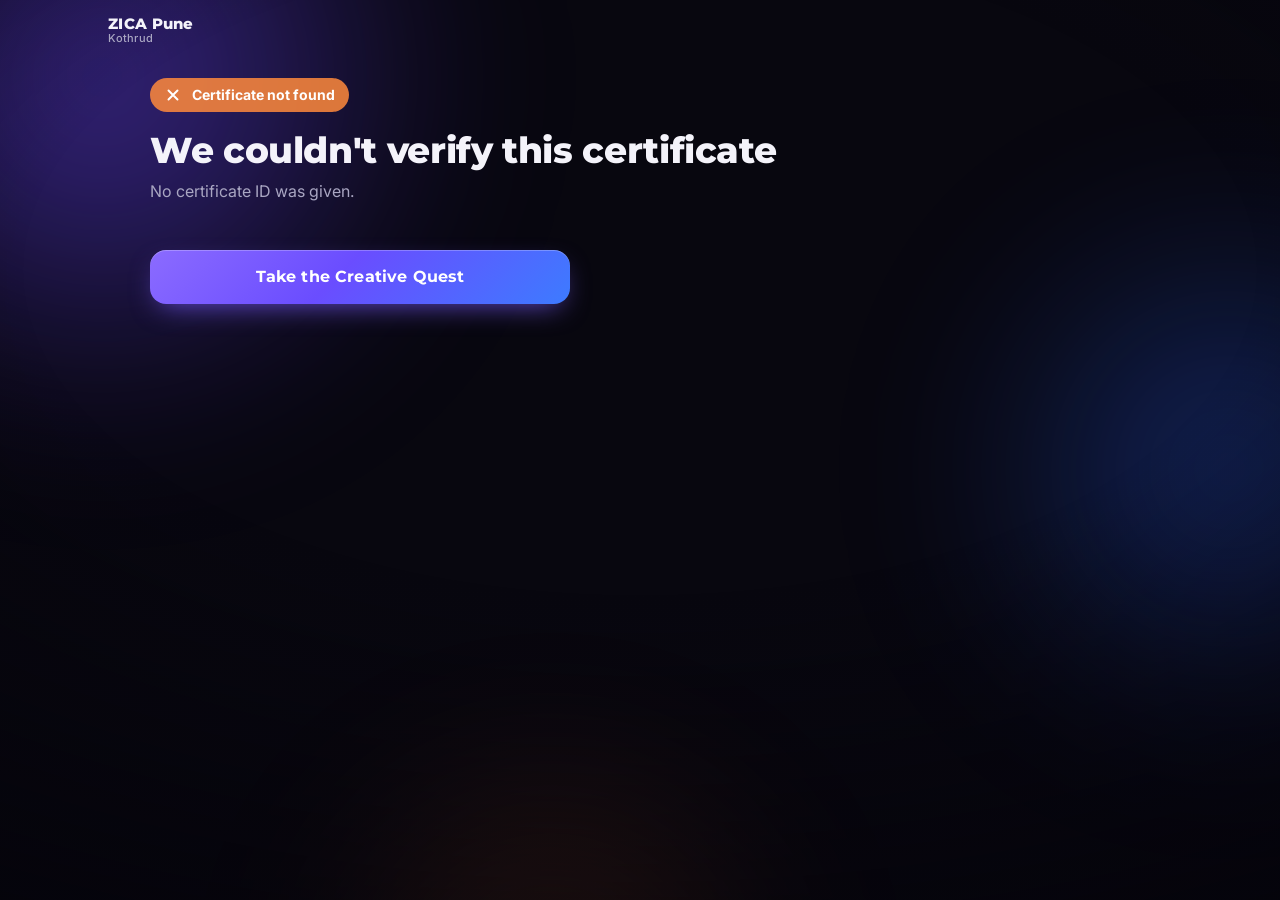
==== certificate.html @ 15192346 "Add files via upload" ====
<!DOCTYPE html>
<html lang="en">
<head>
  <meta charset="utf-8">
  <meta name="viewport" content="width=device-width, initial-scale=1, viewport-fit=cover">
  <meta name="theme-color" content="#08070F">
  <title>Certificate · ZICA Creative Quest</title>
  <meta name="description" content="Verify a ZICA Creative Quest certificate.">
  <meta name="robots" content="noindex">
  <link rel="icon" href="assets/img/favicon.svg" type="image/svg+xml">
  <link rel="preconnect" href="https://fonts.googleapis.com">
  <link rel="preconnect" href="https://fonts.gstatic.com" crossorigin>
  <link href="https://fonts.googleapis.com/css2?family=Inter:wght@400;500;600&family=Montserrat:wght@400;600;700;800;900&display=swap" rel="stylesheet">
  <link rel="stylesheet" href="assets/css/app.css">
</head>
<body data-screen="verify">
  <div class="bg" aria-hidden="true">
    <div class="bg__glow bg__glow--violet"></div>
    <div class="bg__glow bg__glow--blue"></div>
    <div class="bg__glow bg__glow--ember"></div>
    <div class="bg__floor"></div>
    <div class="bg__vignette"></div>
  </div>

  <header class="topbar">
    <a class="brand" id="brand" href="./"><span class="brand__text">ZICA Pune<small>Kothrud</small></span></a>
  </header>

  <main class="app">
    <div class="verify" id="verify">
      <div class="q-loading" id="loading"><div class="spinner"></div><p>Checking certificate…</p></div>
      <div id="result" hidden>
        <p id="status"></p>
        <h1 class="h2" id="title"></h1>
        <p class="muted" id="sub"></p>
        <div id="certBox" class="certdone__preview" style="margin:22px 0"></div>
        <div class="verify__facts" id="facts"></div>
        <div class="certdone__actions" style="margin:24px 0 0;max-width:420px">
          <a class="btn btn--ember btn--block btn--xl" id="pdf" href="#" target="_blank" rel="noopener" hidden>Download Certificate (PDF)</a>
          <a class="btn btn--violet btn--block" href="./?src=certificate_page">Take the Creative Quest</a>
        </div>
      </div>
    </div>
  </main>

  <script src="assets/js/config.js"></script>
  <script src="assets/js/api.js"></script>
  <script src="assets/js/certificate.js"></script>
  <script>
  (function () {
    'use strict';
    var $ = function (id) { return document.getElementById(id); };
    var q = new URLSearchParams(location.search);
    var id = (q.get('id') || '').toUpperCase().replace(/[^A-Z0-9-]/g, '');
    var k = (q.get('k') || '').replace(/[^A-Za-z0-9]/g, '');
    var D = (window.CQ_CONFIG || {}).DEFAULTS || {};
    var OK = '<svg viewBox="0 0 24 24"><path d="M5 12.5l4.5 4.5L19 7.5"/></svg>';
    var X = '<svg viewBox="0 0 24 24"><path d="M6 6l12 12M18 6L6 18"/></svg>';
    function esc(s) { return String(s == null ? '' : s).replace(/[&<>"']/g, function (c) { return { '&': '&amp;', '<': '&lt;', '>': '&gt;', '"': '&quot;', "'": '&#39;' }[c]; }); }

    // Logo if present
    var logo = new Image();
    logo.className = 'brand__logo'; logo.alt = 'ZICA Pune';
    logo.onload = function () { $('brand').innerHTML = ''; $('brand').appendChild(logo); };
    logo.src = D.logoUrl || 'assets/img/logo.png';

    function done(r) {
      $('loading').hidden = true;
      $('result').hidden = false;
      if (!r || !r.valid) {
        $('status').innerHTML = '<span class="verify__status verify__status--bad">' + X + (r && r.revoked ? 'Certificate revoked' : 'Certificate not found') + '</span>';
        $('title').textContent = 'We couldn\'t verify this certificate';
        $('sub').textContent = id ? 'Check the certificate ID (' + id + ') or scan the QR code on the certificate again.' : 'No certificate ID was given.';
        return;
      }
      var test = r.verifiedVia === 'test';
      $('status').innerHTML = test
        ? '<span class="verify__status verify__status--test">' + OK + 'Issued in test mode</span>'
        : '<span class="verify__status verify__status--ok">' + OK + 'Verified certificate</span>';
      $('title').textContent = r.name;
      $('sub').textContent = 'completed the ZICA Creative Quest.';
      document.title = r.name + ' · ZICA Creative Quest certificate';
      CQCert.render($('certBox'), r, Object.assign({}, D.cert, r.cert || {}));
      var facts = [['Certificate ID', r.id], ['Issued on', r.issuedAt], ['Issued by', (r.cert && r.cert.instituteLine) || D.institute || 'ZICA Pune']];
      if (r.cert && r.cert.showScore && r.score != null) facts.push(['Quest score', r.score + ' / ' + r.total]);
      $('facts').innerHTML = facts.map(function (f) { return '<div class="fact"><span>' + esc(f[0]) + '</span><strong>' + esc(f[1]) + '</strong></div>'; }).join('');
      if (r.pdfUrl) { $('pdf').href = r.pdfUrl; $('pdf').hidden = false; }
    }

    if (!/^ZCQ\d{2}-[A-Z0-9]{6}$/.test(id)) { done(null); return; }
    window.CQ_API.call('cert', { id: id, k: k }).then(done).catch(function () { done(null); });
  })();
  </script>
</body>
</html>
---- assets/css/app.css ----
/* =====================================================================
   ZICA CREATIVE QUEST — app.css
   Dark cinematic base · violet/blue/ember light · gold for achievements
   ===================================================================== */
:root {
  --void: #08070F;
  --ink: #12101F;
  --panel: rgba(23, 20, 44, .72);
  --surface: rgba(255, 255, 255, .045);
  --surface-2: rgba(255, 255, 255, .075);
  --line: rgba(255, 255, 255, .10);
  --line-2: rgba(255, 255, 255, .18);
  --text: #F4F3FA;
  --muted: #A9A6C2;
  --faint: #6F6B8C;
  --violet: #7B5CFF;
  --violet-2: #A895FF;
  --blue: #3D7BFF;
  --ember: #FF8A3D;
  --gold: #F2C14E;
  --gold-2: #FFE29A;
  --mint: #3DDC97;

  --font-display: 'Montserrat', 'Segoe UI', system-ui, -apple-system, sans-serif;
  --font-body: 'Inter', 'Segoe UI', system-ui, -apple-system, Roboto, sans-serif;

  --r-sm: 10px;
  --r-md: 16px;
  --r-lg: 24px;
  --ease: cubic-bezier(.2, .8, .2, 1);
  --gutter: 16px;
}

*, *::before, *::after { box-sizing: border-box; }
html { -webkit-text-size-adjust: 100%; }
html, body { margin: 0; min-height: 100%; }
body {
  background: var(--void);
  color: var(--text);
  font: 400 16px/1.55 var(--font-body);
  -webkit-font-smoothing: antialiased;
  overflow-x: hidden;
  min-height: 100vh;
  min-height: 100dvh;
}
button, input, select { font: inherit; color: inherit; }
img { max-width: 100%; display: block; }
[hidden] { display: none !important; }
.sr-only { position: absolute; width: 1px; height: 1px; overflow: hidden; clip: rect(0 0 0 0); white-space: nowrap; }
:focus-visible { outline: 2px solid var(--gold); outline-offset: 3px; border-radius: 8px; }
:focus:not(:focus-visible) { outline: none; }

/* =========================== BACKGROUND =========================== */
.bg { position: fixed; inset: 0; z-index: 0; overflow: hidden; pointer-events: none; }
.bg__img {
  position: absolute; inset: 0; background-size: cover; background-position: center;
  opacity: 0; transition: opacity 1.2s var(--ease); filter: saturate(1.1);
}
.bg__img.is-on { opacity: .28; }
.bg__glow { position: absolute; border-radius: 50%; filter: blur(90px); opacity: .55; }
.bg__glow--violet { width: 60vmax; height: 60vmax; left: -22vmax; top: -24vmax; background: radial-gradient(circle, #6a46ff 0%, transparent 65%); animation: drift 34s ease-in-out infinite alternate; }
.bg__glow--blue { width: 48vmax; height: 48vmax; right: -20vmax; top: 18vh; background: radial-gradient(circle, #2b64ff 0%, transparent 65%); opacity: .38; animation: drift 40s ease-in-out infinite alternate-reverse; }
.bg__glow--ember { width: 46vmax; height: 46vmax; left: 20vw; bottom: -30vmax; background: radial-gradient(circle, #ff7a2e 0%, transparent 62%); opacity: .30; animation: drift 46s ease-in-out infinite alternate; }
@keyframes drift { to { transform: translate3d(4vmax, 3vmax, 0) scale(1.08); } }

.bg__floor {
  position: absolute; left: -50%; right: -50%; bottom: -8vh; height: 58vh;
  background-image:
    linear-gradient(rgba(140, 120, 255, .22) 1px, transparent 1px),
    linear-gradient(90deg, rgba(140, 120, 255, .22) 1px, transparent 1px);
  background-size: 64px 64px;
  transform: perspective(520px) rotateX(72deg);
  transform-origin: 50% 100%;
  -webkit-mask-image: linear-gradient(to top, rgba(0,0,0,.9), transparent 75%);
          mask-image: linear-gradient(to top, rgba(0,0,0,.9), transparent 75%);
  animation: floor 9s linear infinite;
}
@keyframes floor { to { background-position: 0 64px, 0 0; } }

.bg__cube { position: absolute; right: 7vw; top: 13vh; width: 84px; height: 84px; perspective: 600px; opacity: .55; }
.cube { position: relative; width: 100%; height: 100%; transform-style: preserve-3d; animation: spin 26s linear infinite; }
.cube__f { position: absolute; inset: 0; border: 1.5px solid rgba(168, 149, 255, .75); background: rgba(123, 92, 255, .05); box-shadow: inset 0 0 18px rgba(123, 92, 255, .25); }
.cube__f--front  { transform: translateZ(42px); }
.cube__f--back   { transform: rotateY(180deg) translateZ(42px); }
.cube__f--left   { transform: rotateY(-90deg) translateZ(42px); }
.cube__f--right  { transform: rotateY(90deg) translateZ(42px); }
.cube__f--top    { transform: rotateX(90deg) translateZ(42px); }
.cube__f--bottom { transform: rotateX(-90deg) translateZ(42px); }
@keyframes spin { from { transform: rotateX(-20deg) rotateY(0); } to { transform: rotateX(-20deg) rotateY(360deg); } }

.bg__ring {
  position: absolute; left: 6vw; bottom: 22vh; width: 120px; height: 120px; border-radius: 50%;
  border: 2px solid rgba(255, 138, 61, .5); box-shadow: 0 0 30px rgba(255, 138, 61, .25), inset 0 0 22px rgba(255, 138, 61, .2);
  transform: rotateX(64deg) rotateZ(10deg); animation: bob 9s ease-in-out infinite alternate; opacity: .6;
}
.bg__orb { position: absolute; border-radius: 50%; }
.bg__orb--a { width: 10px; height: 10px; left: 18vw; top: 22vh; background: var(--gold); box-shadow: 0 0 22px 6px rgba(242, 193, 78, .55); animation: bob 7s ease-in-out infinite alternate; }
.bg__orb--b { width: 7px; height: 7px; right: 22vw; bottom: 30vh; background: var(--violet-2); box-shadow: 0 0 18px 6px rgba(168, 149, 255, .55); animation: bob 8s ease-in-out infinite alternate-reverse; }
@keyframes bob { to { translate: 0 -18px; } }
.bg__vignette { position: absolute; inset: 0; background: radial-gradient(120% 90% at 50% 30%, transparent 40%, rgba(4, 3, 10, .85) 100%); }

/* Quieter backdrop while answering questions */
body[data-screen="quiz"] .bg__cube,
body[data-screen="quiz"] .bg__ring,
body[data-screen="contact"] .bg__cube { opacity: .18; }

/* ============================= TOP BAR ============================= */
.topbar {
  position: relative; z-index: 3; display: flex; align-items: center; justify-content: space-between;
  gap: 12px; padding: max(14px, env(safe-area-inset-top)) var(--gutter) 6px;
  max-width: 1120px; margin: 0 auto;
}
.brand { display: flex; align-items: center; gap: 10px; min-height: 34px; }
.brand img { max-height: 34px; width: auto; }
.brand__text { font: 800 15px/1 var(--font-display); letter-spacing: .02em; }
.brand__text small { display: block; font: 500 11px/1.4 var(--font-body); color: var(--muted); letter-spacing: .01em; }
.topbar__right { font-size: 13px; color: var(--muted); }

/* ============================== LAYOUT ============================== */
.app { position: relative; z-index: 2; max-width: 1120px; margin: 0 auto; padding: 8px var(--gutter) calc(32px + env(safe-area-inset-bottom)); }
.screen { display: none; }
.screen.is-active { display: block; animation: screenIn .5s var(--ease) both; }
@keyframes screenIn { from { opacity: 0; transform: translateY(14px); } to { opacity: 1; transform: none; } }
.narrow { max-width: 480px; margin: 0 auto; }
.center { text-align: center; }
.h2 { font: 800 clamp(26px, 6.4vw, 36px)/1.15 var(--font-display); letter-spacing: -.01em; margin: 18px 0 8px; }
.lead { font-size: 18px; color: var(--text); margin: 0 0 8px; }
.muted { color: var(--muted); margin: 0 0 22px; }
.fine { font-size: 12.5px; color: var(--faint); margin: 14px auto 0; max-width: 40ch; }
.opt { color: var(--faint); font-weight: 400; }

/* ============================== BUTTONS ============================== */
.btn {
  position: relative; display: inline-flex; align-items: center; justify-content: center; gap: 10px;
  min-height: 54px; padding: 0 26px; border: 0; border-radius: var(--r-md); cursor: pointer;
  font: 700 16px/1 var(--font-display); letter-spacing: .01em; text-decoration: none;
  transition: transform .18s var(--ease), box-shadow .25s var(--ease), background .25s, opacity .2s;
  -webkit-tap-highlight-color: transparent; user-select: none;
}
.btn:active { transform: scale(.98); }
.btn--block { width: 100%; }
.btn--xl { min-height: 60px; font-size: 17px; }
.btn--ember { color: #241203; background: linear-gradient(135deg, #FF8A3D 0%, #FFB14A 55%, #F2C14E 100%); box-shadow: 0 10px 30px -8px rgba(255, 138, 61, .65), inset 0 1px 0 rgba(255,255,255,.4); }
.btn--ember:hover { box-shadow: 0 14px 38px -8px rgba(255, 138, 61, .85), inset 0 1px 0 rgba(255,255,255,.4); }
.btn--violet { color: #fff; background: linear-gradient(135deg, #8B6BFF 0%, #6A4DFF 45%, #3D7BFF 100%); box-shadow: 0 10px 28px -10px rgba(123, 92, 255, .8), inset 0 1px 0 rgba(255,255,255,.25); }
.btn--violet:hover { box-shadow: 0 14px 36px -10px rgba(123, 92, 255, .95), inset 0 1px 0 rgba(255,255,255,.25); }
.btn--ghost { color: var(--text); background: var(--surface); border: 1px solid var(--line-2); }
.btn--ghost:hover { background: var(--surface-2); }
.btn--link { background: none; min-height: 44px; padding: 0 12px; color: var(--muted); font: 500 15px/1 var(--font-body); text-decoration: underline; text-underline-offset: 4px; }
.btn--link:hover { color: var(--text); }
.btn.is-dim { opacity: .55; }
.btn.is-busy { pointer-events: none; color: transparent !important; }
.btn.is-busy::after {
  content: ''; position: absolute; width: 22px; height: 22px; border-radius: 50%;
  border: 2.5px solid rgba(255,255,255,.35); border-top-color: #fff; animation: rot .8s linear infinite;
}
.btn--ember.is-busy::after { border-color: rgba(36,18,3,.25); border-top-color: #241203; }
@keyframes rot { to { transform: rotate(360deg); } }

/* =========================== 1. WELCOME =========================== */
.welcome { max-width: 620px; margin: 0 auto; text-align: center; padding-top: 2vh; }
.pill {
  display: inline-block; margin: 0 0 6px; padding: 7px 14px; border-radius: 999px;
  background: rgba(242, 193, 78, .1); border: 1px solid rgba(242, 193, 78, .35); color: var(--gold-2);
  font: 600 13px/1.2 var(--font-body);
}
.portal { position: relative; display: grid; place-items: center; height: clamp(230px, 64vw, 330px); margin: 0 auto; }
.portal__ring {
  position: absolute; width: clamp(210px, 60vw, 310px); aspect-ratio: 1; border-radius: 50%;
  background: conic-gradient(from 0deg, #7B5CFF, #3D7BFF, #22D3EE, #FF8A3D, #F2C14E, #7B5CFF);
  -webkit-mask: radial-gradient(farthest-side, transparent calc(100% - 5px), #000 calc(100% - 4px));
          mask: radial-gradient(farthest-side, transparent calc(100% - 5px), #000 calc(100% - 4px));
  animation: portal 14s linear infinite;
}
.portal__ring--blur { filter: blur(18px); opacity: .9; }
.portal::before {
  content: ''; position: absolute; width: clamp(200px, 57vw, 296px); aspect-ratio: 1; border-radius: 50%;
  background: radial-gradient(circle at 50% 60%, rgba(123, 92, 255, .32), rgba(8, 7, 15, .2) 60%, transparent 72%);
}
@keyframes portal { to { transform: rotate(360deg); } }
.welcome__title {
  position: relative; margin: 0; display: flex; flex-direction: column; align-items: center;
  font: 900 clamp(50px, 15vw, 92px)/.9 var(--font-display); letter-spacing: -.035em;
  background: linear-gradient(180deg, #FFFFFF 10%, #DCD4FF 60%, #B6A6FF 100%);
  -webkit-background-clip: text; background-clip: text; color: transparent;
  filter: drop-shadow(0 6px 30px rgba(123, 92, 255, .45));
}
.welcome__tagline { font: 700 clamp(19px, 5vw, 24px)/1.3 var(--font-display); margin: 4px 0 6px; }
.welcome__intro { color: var(--muted); margin: 0 auto 26px; max-width: 36ch; }

.disciplines { list-style: none; padding: 0; margin: 0 auto 30px; display: grid; grid-template-columns: repeat(3, 1fr); gap: 10px; max-width: 460px; }
.disciplines li { display: flex; flex-direction: column; align-items: center; gap: 8px; font: 500 13px/1.25 var(--font-body); color: #D8D5EA; }
.disc__icon {
  display: grid; place-items: center; width: 52px; height: 52px; border-radius: 15px;
  background: linear-gradient(160deg, rgba(123, 92, 255, .2), rgba(61, 123, 255, .06)); border: 1px solid var(--line);
}
.disc__icon svg { width: 25px; height: 25px; fill: none; stroke: #CFC6FF; stroke-width: 1.6; stroke-linecap: round; stroke-linejoin: round; }
.disciplines li:nth-child(3n+2) .disc__icon svg { stroke: var(--gold-2); }
.welcome .btn--xl { width: min(100%, 380px); }
.welcome__note { font-size: 13.5px; color: var(--muted); margin: 14px auto 0; max-width: 34ch; }

/* ============================= 2. NAME ============================= */
.mascot { display: grid; place-items: center; min-height: 150px; margin-top: 4vh; }
.mascot img { max-height: 220px; width: auto; filter: drop-shadow(0 20px 40px rgba(123, 92, 255, .4)); }
.avatar-orb { position: relative; width: 116px; height: 116px; border-radius: 50%;
  background: radial-gradient(circle at 35% 30%, #fff 0, #CFC6FF 10%, #7B5CFF 45%, #2A1C7A 80%);
  box-shadow: 0 0 60px rgba(123, 92, 255, .6), inset -10px -14px 30px rgba(0,0,0,.35); animation: bob 4s ease-in-out infinite alternate; }
.avatar-orb span { position: absolute; width: 8px; height: 8px; border-radius: 50%; background: var(--gold); box-shadow: 0 0 12px var(--gold); }
.avatar-orb span:nth-child(1) { left: -14px; top: 30px; }
.avatar-orb span:nth-child(2) { right: -8px; top: 4px; width: 6px; height: 6px; background: var(--violet-2); box-shadow: 0 0 12px var(--violet-2); }
.avatar-orb span:nth-child(3) { right: -18px; bottom: 26px; width: 5px; height: 5px; }
.name-form { display: grid; gap: 12px; }

/* ============================== INPUTS ============================== */
.input {
  width: 100%; height: 56px; padding: 0 16px; border-radius: 14px; border: 1px solid var(--line-2);
  background: rgba(10, 8, 22, .6); color: var(--text); font-size: 16px; outline: none;
  transition: border-color .2s, box-shadow .2s, background .2s;
}
.input::placeholder { color: #6B6788; }
.input:focus { border-color: var(--violet-2); box-shadow: 0 0 0 4px rgba(123, 92, 255, .22); background: rgba(14, 11, 30, .85); }
.input--center { text-align: center; font-size: 18px; }
.input.is-invalid { border-color: rgba(255, 138, 61, .8); box-shadow: 0 0 0 3px rgba(255, 138, 61, .15); }
.select { appearance: none; -webkit-appearance: none; padding-right: 44px; cursor: pointer;
  background-image: url("data:image/svg+xml,%3Csvg xmlns='http://www.w3.org/2000/svg' width='14' height='14' viewBox='0 0 24 24' fill='none' stroke='%23A9A6C2' stroke-width='2.5' stroke-linecap='round'%3E%3Cpath d='M6 9l6 6 6-6'/%3E%3C/svg%3E");
  background-repeat: no-repeat; background-position: right 16px center; }
.select option { background: #17142C; color: var(--text); }

/* =============================== 3. QUIZ =============================== */
.quiz { max-width: 1040px; margin: 0 auto; padding-bottom: 12px; }
.q-head { max-width: 1040px; margin: 0 auto 18px; }
.q-head__row { display: flex; align-items: center; justify-content: space-between; gap: 12px; margin-bottom: 10px; }
.q-count { margin: 0; font: 800 15px/1.2 var(--font-display); letter-spacing: .01em; }
.chip { display: inline-flex; align-items: center; padding: 5px 11px; border-radius: 999px; font: 600 12px/1.2 var(--font-body);
  color: #D9D2FF; background: rgba(123, 92, 255, .14); border: 1px solid rgba(168, 149, 255, .28); white-space: nowrap; }
.chip:empty { display: none; }

/* Film-strip progress: one frame per question */
.strip {
  position: relative; display: flex; gap: 4px; padding: 9px 8px; border-radius: 10px;
  background:
    radial-gradient(circle, rgba(255,255,255,.16) 1.6px, transparent 2px) 0 2px / 12px 6px repeat-x,
    radial-gradient(circle, rgba(255,255,255,.16) 1.6px, transparent 2px) 0 calc(100% - 2px) / 12px 6px repeat-x,
    #0E0C1C;
  border: 1px solid var(--line);
}
.strip__frame { flex: 1; height: 16px; border-radius: 3px; background: rgba(255,255,255,.05); border: 1px solid rgba(255,255,255,.08);
  transition: background .45s var(--ease), border-color .3s, box-shadow .3s; }
.strip__frame.is-done { background: linear-gradient(180deg, #A895FF, #6A4DFF); border-color: transparent; box-shadow: 0 0 10px rgba(123, 92, 255, .55); }
.strip__frame.is-current { border-color: var(--gold); box-shadow: 0 0 0 1px rgba(242, 193, 78, .35), 0 0 12px rgba(242, 193, 78, .35); }
.q-cheer { margin: 10px 0 0; color: var(--muted); font-size: 14.5px; min-height: 1.5em; }
.q-cheer strong { color: var(--text); font-weight: 600; }

.q-loading { display: grid; place-items: center; gap: 14px; padding: 12vh 0; color: var(--muted); }
.spinner { width: 36px; height: 36px; border-radius: 50%; border: 3px solid rgba(255,255,255,.12); border-top-color: var(--violet-2); animation: rot .8s linear infinite; }

.q-layout { display: grid; gap: 20px; max-width: 680px; margin: 0 auto; }
.q-layout.no-visual .q-visual { display: none; }
.q-visual {
  position: relative; margin: 0; aspect-ratio: 5 / 3; border-radius: 20px; overflow: hidden;
  background: radial-gradient(120% 120% at 30% 10%, #1E1840 0%, #110E22 55%, #0A0916 100%);
  border: 1px solid var(--line); box-shadow: 0 30px 60px -30px rgba(0,0,0,.8), inset 0 1px 0 rgba(255,255,255,.05);
}
.q-visual svg, .q-visual img, .q-visual video { width: 100%; height: 100%; display: block; }
.q-visual img, .q-visual video { object-fit: contain; background: #0A0916; }
.q-visual__hint { position: absolute; right: 10px; top: 10px; padding: 4px 10px; border-radius: 999px; font: 600 11.5px/1.3 var(--font-body);
  background: rgba(8,7,15,.7); border: 1px solid var(--line); color: var(--muted); backdrop-filter: blur(6px); }
.q-main { display: flex; flex-direction: column; }
.q-text { margin: 0 0 18px; font: 700 clamp(20px, 5.2vw, 27px)/1.3 var(--font-display); letter-spacing: -.005em; outline: none; }

.opts { display: grid; gap: 10px; }
.opts--grid { grid-template-columns: 1fr 1fr; }
.opt-card {
  display: flex; align-items: center; gap: 14px; width: 100%; min-height: 62px; padding: 12px 16px; text-align: left;
  background: var(--surface); border: 1.5px solid var(--line); border-radius: var(--r-md); cursor: pointer;
  font: 500 16px/1.35 var(--font-body); color: var(--text);
  transition: border-color .2s, background .2s, box-shadow .25s, opacity .3s, transform .15s;
  -webkit-tap-highlight-color: transparent;
}
.opts--grid .opt-card { flex-direction: column; align-items: flex-start; justify-content: space-between; min-height: 96px; gap: 10px; }
.opt-card:hover { border-color: var(--line-2); background: var(--surface-2); }
.opt-card:active { transform: scale(.99); }
.opt-card__key {
  flex: none; display: grid; place-items: center; width: 32px; height: 32px; border-radius: 10px;
  font: 800 14px/1 var(--font-display); color: var(--muted); background: rgba(255,255,255,.06); border: 1px solid var(--line);
  transition: background .2s, color .2s, border-color .2s;
}
.opt-card[aria-checked="true"] { border-color: var(--violet-2); background: rgba(123, 92, 255, .16); box-shadow: 0 0 0 3px rgba(123, 92, 255, .2), 0 10px 30px -12px rgba(123, 92, 255, .7); }
.opt-card[aria-checked="true"] .opt-card__key { background: var(--violet); color: #fff; border-color: transparent; }
.opts.is-locked .opt-card { cursor: default; }
.opts.is-locked .opt-card:not(.is-correct):not(.is-chosen) { opacity: .45; }
.opt-card.is-correct { border-color: var(--mint) !important; background: rgba(61, 220, 151, .12) !important; box-shadow: 0 0 0 3px rgba(61, 220, 151, .16) !important; }
.opt-card.is-correct .opt-card__key { background: var(--mint) !important; color: #06281A !important; }
.opt-card.is-chosen:not(.is-correct) { border-color: rgba(255, 138, 61, .7) !important; background: rgba(255, 138, 61, .08) !important; box-shadow: none !important; }
.opt-card.is-chosen:not(.is-correct) .opt-card__key { background: rgba(255, 138, 61, .9) !important; color: #2A1203 !important; }

.q-nudge { margin: 12px 0 0; min-height: 1.3em; color: var(--gold-2); font-size: 14.5px; text-align: center; }
.q-actions { position: sticky; bottom: calc(10px + env(safe-area-inset-bottom)); margin-top: 8px; padding-top: 6px; z-index: 4; }
.shake { animation: shake .4s; }
@keyframes shake { 20%, 60% { transform: translateX(-6px); } 40%, 80% { transform: translateX(6px); } }

@media (min-width: 900px) {
  .q-layout { grid-template-columns: 1.08fr 1fr; max-width: 1040px; gap: 36px; align-items: start; }
  .q-layout.no-visual { grid-template-columns: 1fr; max-width: 680px; }
  .q-visual { position: sticky; top: 20px; }
  .q-actions { position: static; }
}

/* ======================= 4. FEEDBACK SHEET ======================= */
.scrim { position: fixed; inset: 0; z-index: 20; background: rgba(5, 4, 12, .55); backdrop-filter: blur(2px); opacity: 0; pointer-events: none; transition: opacity .3s; }
.scrim.is-open { opacity: 1; pointer-events: auto; }
.sheet {
  position: fixed; z-index: 21; left: 50%; bottom: 0; width: min(560px, 100%);
  padding: 22px 20px calc(20px + env(safe-area-inset-bottom)); border-radius: 26px 26px 0 0;
  background: linear-gradient(180deg, #1D1838 0%, #141127 100%); border: 1px solid var(--line-2); border-bottom: 0;
  box-shadow: 0 -30px 60px -20px rgba(0,0,0,.7);
  transform: translate(-50%, 110%); transition: transform .45s var(--ease); visibility: hidden;
  display: grid; grid-template-columns: auto 1fr; gap: 6px 16px;
}
.sheet.is-open { transform: translate(-50%, 0); visibility: visible; }
.sheet__icon { width: 54px; height: 54px; border-radius: 16px; display: grid; place-items: center; }
.sheet__icon svg { width: 30px; height: 30px; fill: none; stroke-width: 2.6; stroke-linecap: round; stroke-linejoin: round; }
.sheet--right .sheet__icon { background: rgba(61, 220, 151, .16); box-shadow: 0 0 30px rgba(61, 220, 151, .3); }
.sheet--right .sheet__icon svg { stroke: var(--mint); }
.sheet--learn .sheet__icon { background: rgba(242, 193, 78, .14); box-shadow: 0 0 30px rgba(242, 193, 78, .22); }
.sheet--learn .sheet__icon svg { stroke: var(--gold); stroke-width: 2; }
.sheet__title { margin: 4px 0 2px; font: 800 24px/1.15 var(--font-display); outline: none; }
.sheet--right .sheet__title { color: var(--mint); }
.sheet--learn .sheet__title { color: var(--gold-2); }
.sheet__answer { margin: 0 0 6px; font-weight: 600; }
.sheet__answer:empty { display: none; }
.sheet__text { margin: 0; color: #CFCCE3; font-size: 15.5px; }
.sheet .btn { grid-column: 1 / -1; margin-top: 14px; }
@media (min-width: 640px) {
  .sheet { bottom: 24px; border-radius: 26px; border-bottom: 1px solid var(--line-2); transform: translate(-50%, 130%); }
  .sheet.is-open { transform: translate(-50%, 0); }
}

/* ============================ 5. RESULT ============================ */
.result { padding-top: 1vh; }
.trophy { position: relative; width: 150px; height: 150px; margin: 6px auto 0; display: grid; place-items: center; }
.trophy::before { content: ''; position: absolute; inset: 10px; border-radius: 50%; background: radial-gradient(circle, rgba(242, 193, 78, .45), transparent 70%); filter: blur(10px); }
.trophy > img, .trophy > svg { position: relative; width: 132px; height: 132px; object-fit: contain; animation: rise .8s var(--ease) both; }
@keyframes rise { from { opacity: 0; transform: translateY(20px) scale(.85); } }
.confetti { position: absolute; inset: 50% auto auto 50%; width: 0; height: 0; }
.confetti i { position: absolute; width: 7px; height: 12px; border-radius: 2px; opacity: 0; animation: burst 1.4s cubic-bezier(.15, .7, .3, 1) forwards; animation-delay: var(--d); background: var(--c); }
@keyframes burst {
  0% { opacity: 1; transform: translate(0, 0) rotate(0); }
  80% { opacity: 1; }
  100% { opacity: 0; transform: translate(var(--x), var(--y)) rotate(var(--r)); }
}

.score { position: relative; width: 176px; height: 176px; margin: 18px auto 6px; }
.score__ring { width: 100%; height: 100%; transform: rotate(-90deg); filter: drop-shadow(0 0 6px rgba(242,193,78,.45)); }
.score__track { fill: none; stroke: rgba(255,255,255,.07); stroke-width: 9; }
.score__bar { fill: none; stroke: url(#gScore); stroke-width: 9; stroke-linecap: round; stroke-dasharray: 326.73; stroke-dashoffset: 326.73; transition: stroke-dashoffset 1.3s var(--ease); }
.score__text { position: absolute; inset: 0; display: grid; place-content: center; }
.score__num { font: 900 52px/1 var(--font-display); letter-spacing: -.03em; color: var(--gold-2); }
.score__num small { font-size: 24px; color: var(--muted); font-weight: 700; margin-left: 2px; }
.score__label { font-size: 13px; color: var(--muted); margin-top: 4px; }
.score__correct { margin: 0 0 6px; font-weight: 600; }
.result__msg { color: #D5D2E8; margin: 0 auto 24px; max-width: 38ch; }
.result__actions { display: grid; gap: 12px; }

.recap { margin: 26px 0 0; text-align: left; border: 1px solid var(--line); border-radius: var(--r-md); background: var(--surface); }
.recap summary { cursor: pointer; padding: 14px 18px; font: 700 15px/1.3 var(--font-display); list-style: none; display: flex; justify-content: space-between; align-items: center; }
.recap summary::-webkit-details-marker { display: none; }
.recap summary::after { content: '+'; font-size: 22px; font-weight: 500; color: var(--muted); }
.recap[open] summary::after { content: '–'; }
.recap__list { list-style: none; margin: 0; padding: 0 18px 16px; display: grid; grid-template-columns: 1fr 1fr; gap: 8px 14px; }
.recap__list li { display: flex; align-items: center; gap: 8px; font-size: 14px; color: #D5D2E8; }
.recap__dot { flex: none; width: 10px; height: 10px; border-radius: 50%; border: 1.5px solid var(--faint); }
.recap__dot.is-ok { background: var(--mint); border-color: var(--mint); box-shadow: 0 0 8px rgba(61,220,151,.5); }

/* ============================ 6. CONTACT ============================ */
.contact { max-width: 980px; margin: 0 auto; display: grid; gap: 16px; align-items: center; }
.contact__art:empty { display: none; }
.contact__art img { max-height: 200px; width: auto; margin: 0 auto; filter: drop-shadow(0 24px 40px rgba(123, 92, 255, .45)); }
.panel {
  width: 100%; max-width: 540px; margin: 0 auto; padding: 22px 18px; border-radius: var(--r-lg);
  background: var(--panel); border: 1px solid var(--line); backdrop-filter: blur(14px); -webkit-backdrop-filter: blur(14px);
  box-shadow: 0 40px 80px -40px rgba(0,0,0,.8);
}
.panel .h2 { margin-top: 2px; }
.panel .muted { margin-bottom: 18px; }
.form { display: grid; gap: 14px; }
.field label { display: block; margin: 0 0 7px; font: 600 14px/1.3 var(--font-body); color: #DEDBEF; }
.field__err { margin: 6px 0 0; font-size: 13.5px; color: #FFB27A; min-height: 0; }
.field__err:empty { display: none; }
.phone { display: grid; grid-template-columns: 92px 1fr; gap: 8px; }
.phone__cc { position: relative; display: block; margin: 0 !important; }
.phone__cc span { position: absolute; left: 14px; top: 50%; transform: translateY(-50%); color: var(--muted); font-size: 16px; pointer-events: none; }
.phone__cc .input { padding-left: 28px; }
.hp { position: absolute !important; left: -9999px; width: 1px; height: 1px; overflow: hidden; }
.checks { display: grid; gap: 12px; margin-top: 2px; }
.check { position: relative; display: flex; gap: 12px; align-items: flex-start; cursor: pointer; font-size: 14.5px; line-height: 1.45; color: #DEDBEF; }
.check input { position: absolute; opacity: 0; width: 22px; height: 22px; margin: 0; }
.check__box { flex: none; width: 22px; height: 22px; margin-top: 1px; border-radius: 7px; border: 1.5px solid var(--line-2); background: rgba(10, 8, 22, .6); display: grid; place-items: center; transition: background .2s, border-color .2s; }
.check__box::after { content: ''; width: 10px; height: 5px; border-left: 2.5px solid #fff; border-bottom: 2.5px solid #fff; transform: rotate(-45deg) translate(1px, -1px) scale(0); transition: transform .2s var(--ease); }
.check input:checked + .check__box { background: var(--violet); border-color: var(--violet); }
.check input:checked + .check__box::after { transform: rotate(-45deg) translate(1px, -1px) scale(1); }
.check input:focus-visible + .check__box { outline: 2px solid var(--gold); outline-offset: 3px; }
.notice { margin: 2px 0 4px; font-size: 13px; line-height: 1.55; color: var(--muted); }
.notice a { color: var(--violet-2); }
.form .btn--link { justify-self: center; }

@media (min-width: 900px) {
  .contact.has-art { grid-template-columns: 1fr 540px; gap: 40px; }
  .contact__art img { max-height: 420px; }
  .panel { padding: 30px 30px 24px; }
}

/* ============================== 7. DONE ============================== */
.done { padding-top: 5vh; }
.done__seal { width: 128px; height: 128px; margin: 0 auto; filter: drop-shadow(0 0 30px rgba(61, 220, 151, .45)); }
.done__seal svg { width: 100%; height: 100%; fill: none; stroke-linecap: round; stroke-linejoin: round; }
.done__ring { stroke: var(--mint); stroke-width: 5; stroke-dasharray: 315; stroke-dashoffset: 315; transform: rotate(-90deg); transform-origin: center; }
.done__tick { stroke: var(--mint); stroke-width: 7; stroke-dasharray: 70; stroke-dashoffset: 70; }
.screen.is-active .done__ring { animation: draw .9s var(--ease) .15s forwards; }
.screen.is-active .done__tick { animation: draw .5s var(--ease) .85s forwards; }
@keyframes draw { to { stroke-dashoffset: 0; } }
.done .btn { margin-top: 12px; }

/* =============================== TOAST =============================== */
.toast {
  position: fixed; z-index: 40; left: 50%; top: calc(14px + env(safe-area-inset-top)); max-width: min(92vw, 460px);
  padding: 12px 18px; border-radius: 14px; background: #221D40; border: 1px solid var(--line-2); color: var(--text);
  font-size: 14.5px; box-shadow: 0 20px 40px -10px rgba(0,0,0,.6);
  transform: translate(-50%, calc(-100% - 40px)); transition: transform .4s var(--ease), visibility 0s .4s; pointer-events: none; visibility: hidden;
}
.toast.is-on { transform: translate(-50%, 0); visibility: visible; transition: transform .4s var(--ease); }

/* ============================= VISUALS ============================= */
.viz text { font-family: var(--font-display); }
.v-ball { transform-box: fill-box; transform-origin: 50% 100%; animation: vBall 1.25s infinite; }
@keyframes vBall {
  0%   { transform: translateY(-138px) scale(1, 1); animation-timing-function: cubic-bezier(.55, 0, 1, .45); }
  45%  { transform: translateY(-12px) scale(.84, 1.2); animation-timing-function: linear; }
  50%  { transform: translateY(0) scale(1.34, .66); animation-timing-function: linear; }
  55%  { transform: translateY(-12px) scale(.84, 1.2); animation-timing-function: cubic-bezier(0, .55, .45, 1); }
  100% { transform: translateY(-138px) scale(1, 1); }
}
.v-ball-shadow { transform-box: fill-box; transform-origin: center; animation: vBallShadow 1.25s infinite; }
@keyframes vBallShadow {
  0%, 100% { transform: scale(.45); opacity: .25; animation-timing-function: cubic-bezier(.55, 0, 1, .45); }
  50% { transform: scale(1.25); opacity: .7; animation-timing-function: cubic-bezier(0, .55, .45, 1); }
}
.v-jump { transform-box: fill-box; transform-origin: 50% 100%; animation: vJump 2.6s infinite; }
@keyframes vJump {
  0%, 18%  { transform: translateY(0) scale(1, 1); animation-timing-function: ease-out; }
  36%, 46% { transform: translateY(0) scale(1.16, .7); animation-timing-function: cubic-bezier(.3, 0, .2, 1); }
  56%      { transform: translateY(-80px) scale(.88, 1.16); animation-timing-function: ease-out; }
  66%      { transform: translateY(-104px) scale(1, 1); animation-timing-function: ease-in; }
  78%      { transform: translateY(0) scale(1.1, .86); animation-timing-function: ease-out; }
  86%, 100%{ transform: translateY(0) scale(1, 1); }
}
.v-jump-shadow { transform-box: fill-box; transform-origin: center; animation: vJumpShadow 2.6s infinite; }
@keyframes vJumpShadow {
  0%, 46% { transform: scale(1); opacity: .6; }
  66% { transform: scale(.45); opacity: .2; }
  78%, 100% { transform: scale(1); opacity: .6; }
}
.v-key-move { animation: vKey 2.6s ease-in-out infinite alternate; }
@keyframes vKey { 0%, 8% { transform: translateX(0); } 92%, 100% { transform: translateX(280px); } }
.v-arm { transform-box: view-box; transform-origin: 232px 90px; animation: vArm 1.6s ease-in-out infinite alternate; }
@keyframes vArm { from { transform: rotate(-6deg); } to { transform: rotate(24deg); } }
.v-pulse { animation: vPulse 2s ease-in-out infinite; transform-box: fill-box; transform-origin: center; }
@keyframes vPulse { 50% { transform: scale(1.6); opacity: .4; } }
.v-rec { animation: vRec 1.2s steps(1) infinite; }
@keyframes vRec { 50% { opacity: .15; } }

/* ========================= REDUCED MOTION ========================= */
@media (prefers-reduced-motion: reduce) {
  .bg__glow, .bg__floor, .cube, .bg__ring, .bg__orb, .portal__ring, .avatar-orb { animation: none !important; }
  .screen.is-active { animation: none; }
  .confetti { display: none; }
  .v-ball, .v-jump, .v-key-move, .v-arm { animation-duration: 3.5s; }
}

@media (min-width: 640px) {
  :root { --gutter: 28px; }
  .disciplines { grid-template-columns: repeat(6, 1fr); max-width: 600px; }
}
@media (max-width: 639px) {
  .bg__ring { display: none; }
  .bg__cube { width: 58px; height: 58px; right: 3vw; top: 8vh; opacity: .4; }
  .cube__f--front { transform: translateZ(29px); } .cube__f--back { transform: rotateY(180deg) translateZ(29px); }
  .cube__f--left { transform: rotateY(-90deg) translateZ(29px); } .cube__f--right { transform: rotateY(90deg) translateZ(29px); }
  .cube__f--top { transform: rotateX(90deg) translateZ(29px); } .cube__f--bottom { transform: rotateX(-90deg) translateZ(29px); }
}
@media (max-width: 360px) {
  .opts--grid { grid-template-columns: 1fr; }
  .opts--grid .opt-card { flex-direction: row; align-items: center; min-height: 62px; }
  .recap__list { grid-template-columns: 1fr; }
}

/* =====================================================================
   v2 additions — logo, avatars, certificate flow, iPad layouts
   ===================================================================== */
.brand { text-decoration: none; color: inherit; }
.brand__logo { height: 36px; width: auto; max-width: 180px; object-fit: contain; }
.demo-badge { display: inline-block; padding: 5px 10px; border-radius: 999px; font: 600 12px/1.2 var(--font-body);
  color: #2A1A00; background: var(--gold); box-shadow: 0 0 18px rgba(242,193,78,.35); }
.avatar { display: block; width: auto; margin: 0 auto; filter: drop-shadow(0 22px 40px rgba(123, 92, 255, .45)); animation: rise .7s var(--ease) both; }
.mascot .avatar { max-height: 230px; }
.mascot.has-avatar { min-height: 0; }

/* ---- done + certificate offer ---- */
.done-wrap { display: grid; gap: 22px; max-width: 620px; margin: 0 auto; }
.cert-offer {
  position: relative; display: grid; grid-template-columns: 1fr; gap: 6px; align-items: center; overflow: hidden;
  padding: 22px 20px; border-radius: var(--r-lg); border: 1px solid rgba(242, 193, 78, .35);
  background: radial-gradient(120% 140% at 100% 0%, rgba(242,193,78,.16), transparent 55%), linear-gradient(160deg, #211B45, #14112A);
  box-shadow: 0 30px 60px -30px rgba(0,0,0,.8);
}
.cert-offer__art:empty { display: none; }
.cert-offer__art .avatar { max-height: 170px; }
.cert-offer__title { margin: 0 0 6px; font: 800 22px/1.2 var(--font-display); color: var(--gold-2); }
.cert-offer p { margin: 0 0 16px; color: #D5D2E8; font-size: 15px; }
@media (min-width: 640px) { .cert-offer.has-avatar, .cert-offer:has(.cert-offer__art .avatar) { grid-template-columns: 170px 1fr; gap: 22px; } }

/* ---- certificate preview (mirrors the PDF) ---- */
.cert {
  --u: 0.5px; position: relative; width: 100%; aspect-ratio: 842 / 595; overflow: hidden; border-radius: 10px;
  background: #FBFAF6; color: #1B1636; font-family: 'Montserrat', var(--font-display); line-height: 1;
  box-shadow: 0 40px 80px -30px rgba(0,0,0,.85), 0 0 0 1px rgba(255,255,255,.08); user-select: none;
}
.cert > div, .cert > img { position: absolute; }
.cert__bg, .cert__bgimg { inset: 0; width: 100%; height: 100%; }
.cert__bgimg { object-fit: cover; }
.cert__bg i { position: absolute; display: block; }
.cert__bg .b1 { left: 0; right: 0; top: 0; height: calc(var(--u) * 10); background: linear-gradient(90deg, #3D7BFF 0 35%, #6A4DFF 35% 72%, #FF8A3D 72%); }
.cert__bg .b4 { left: 0; right: 0; bottom: 0; height: calc(var(--u) * 6); background: #F2C14E; }
.cert__bg .frame1 { left: calc(var(--u) * 24); right: calc(var(--u) * 24); top: calc(var(--u) * 30); bottom: calc(var(--u) * 24); border: calc(var(--u) * 1.4) solid #1B1636; }
.cert__bg .frame2 { left: calc(var(--u) * 32); right: calc(var(--u) * 32); top: calc(var(--u) * 38); bottom: calc(var(--u) * 32); border: calc(var(--u) * .6) solid #C9A24A; }
.cert__bg .ring1, .cert__bg .ring2 { border-radius: 50%; border: calc(var(--u) * 1) solid; opacity: .35; }
.cert__bg .ring1 { width: calc(var(--u) * 92); height: calc(var(--u) * 92); right: calc(var(--u) * 44); top: calc(var(--u) * 64); border-color: #6A4DFF; }
.cert__bg .ring2 { width: calc(var(--u) * 60); height: calc(var(--u) * 60); right: calc(var(--u) * 60); top: calc(var(--u) * 80); border-color: #FF8A3D; }
.cert__logo { left: calc(var(--u) * 58); top: calc(var(--u) * 52); height: calc(var(--u) * 44); display: flex; align-items: center; }
.cert__logo img { height: 100%; max-width: calc(var(--u) * 170); object-fit: contain; object-position: left center; }
.cert__inst { font-weight: 700; color: #1B1636; white-space: nowrap; }
.cert__title, .cert__presented, .cert__name, .cert__signame, .cert__sigtitle, .cert__score { left: 0; right: 0; text-align: center; white-space: nowrap; }
.cert__title { font-weight: 800; letter-spacing: calc(var(--u) * 1.2); text-transform: uppercase; color: #1B1636; }
.cert__presented { font-weight: 600; color: #4A4466; }
.cert__name { font-weight: 800; color: #A8740E; }
.cert__name span { display: inline-block; }
.cert__rule { left: calc(50% - var(--u) * 230); width: calc(var(--u) * 460); bottom: calc(var(--u) * 314); height: calc(var(--u) * 1.2); background: #A8740E; opacity: .8; }
.cert__body { left: calc(50% - var(--u) * 280); width: calc(var(--u) * 560); text-align: center; color: #4A4466; line-height: 1.44; font-family: 'Montserrat', sans-serif; }
.cert__score { color: #6A4DFF; font-weight: 600; }
.cert__meta { inset: 0; }
.cert__meta > div { position: absolute; white-space: nowrap; }
.cert__label { font-weight: 600; color: #4A4466; letter-spacing: .02em; }
.cert__val { font-weight: 700; color: #1B1636; }
.cert__sig { left: calc(50% - var(--u) * 85); width: calc(var(--u) * 170); height: calc(var(--u) * 42); bottom: calc(var(--u) * 100); object-fit: contain; }
.cert__sigline { left: calc(50% - var(--u) * 95); width: calc(var(--u) * 190); bottom: calc(var(--u) * 96); height: calc(var(--u) * .8); background: #4A4466; }
.cert__signame { font-weight: 700; color: #1B1636; }
.cert__sigtitle { font-weight: 400; color: #4A4466; }
.cert__qr { right: calc(var(--u) * 70); bottom: calc(var(--u) * 56); width: calc(var(--u) * 66); height: calc(var(--u) * 66); outline: calc(var(--u) * 4) solid #fff; }
.cert__qr svg { width: 100%; height: 100%; display: block; }
.cert__scan { right: calc(var(--u) * 70); width: calc(var(--u) * 66); bottom: calc(var(--u) * 42); text-align: center; color: #4A4466; font-weight: 600; white-space: nowrap; }
.cert--dark { background: #100D22; }
.cert--dark .cert__title, .cert--dark .cert__val, .cert--dark .cert__signame, .cert--dark .cert__inst { color: #fff; }
.cert--dark .cert__presented, .cert--dark .cert__body, .cert--dark .cert__label, .cert--dark .cert__sigtitle, .cert--dark .cert__scan { color: #D8D4EA; }
.cert--dark .cert__name { color: #F2C14E; }
.cert--dark .cert__rule { background: #F2C14E; }
.cert--dark .cert__bg .frame1 { border-color: #F2C14E; }

/* ---- confirm details ---- */
.confirm { display: grid; gap: 20px; max-width: 1080px; margin: 0 auto; align-items: start; }
.confirm__preview { max-width: 640px; width: 100%; margin: 0 auto; }
.confirm__preview .fine { margin-top: 10px; max-width: none; }
.confirm__panel .h2 { margin-top: 0; }
.details { display: grid; gap: 10px; margin: 4px 0 18px; }
.detail { border: 1px solid var(--line); border-radius: var(--r-md); background: rgba(10, 8, 22, .45); padding: 12px 12px 12px 14px; transition: border-color .2s, background .2s; }
.detail.is-editing { border-color: var(--violet-2); background: rgba(123, 92, 255, .08); }
.detail.has-error { border-color: rgba(255, 138, 61, .7); }
.detail__view { display: flex; align-items: center; gap: 12px; }
.detail__icon { flex: none; width: 36px; height: 36px; border-radius: 11px; display: grid; place-items: center; background: rgba(123, 92, 255, .14); }
.detail__icon svg { width: 19px; height: 19px; fill: none; stroke: #CFC6FF; stroke-width: 1.8; stroke-linecap: round; stroke-linejoin: round; }
.detail__text { flex: 1; min-width: 0; display: flex; flex-direction: column; gap: 2px; }
.detail__label { font-size: 12.5px; color: var(--muted); display: flex; align-items: center; gap: 8px; }
.detail__value { font: 600 16px/1.35 var(--font-body); color: var(--text); overflow-wrap: anywhere; }
.detail[data-field="name"] .detail__value { font: 800 19px/1.3 var(--font-display); color: var(--gold-2); }
.detail__edit { flex: none; width: 44px; height: 44px; border-radius: 12px; border: 1px solid var(--line-2); background: var(--surface); cursor: pointer; display: grid; place-items: center; transition: background .2s, border-color .2s; }
.detail__edit:hover, .detail.is-editing .detail__edit { background: rgba(123, 92, 255, .2); border-color: var(--violet-2); }
.detail__edit svg { width: 19px; height: 19px; fill: none; stroke: var(--text); stroke-width: 1.8; stroke-linecap: round; stroke-linejoin: round; }
.detail__edit .ic-ok, .detail.is-editing .detail__edit .ic-pen { display: none; }
.detail.is-editing .detail__edit .ic-ok { display: block; stroke: var(--mint); stroke-width: 2.4; }
.detail__editor { margin-top: 10px; }
.detail__editor .input { height: 50px; }
.detail__hint { margin: 6px 0 0; font-size: 12.5px; color: var(--muted); }
.detail .field__err { margin: 8px 0 0; }
.badge:empty { display: none; }
.badge { padding: 2px 8px; border-radius: 999px; font: 600 11px/1.4 var(--font-body); color: #06281A; background: var(--mint); }
.confirm__check { margin: 4px 0 10px; }
.confirm__panel .btn--link { display: block; margin: 6px auto 0; }

/* ---- OTP ---- */
.otp { padding-top: 3vh; }
.otp__icon { width: 76px; height: 76px; margin: 0 auto; border-radius: 22px; display: grid; place-items: center;
  background: linear-gradient(140deg, rgba(123,92,255,.35), rgba(61,123,255,.15)); border: 1px solid rgba(168,149,255,.4); box-shadow: 0 0 40px rgba(123,92,255,.35); }
.otp__icon svg { width: 36px; height: 36px; fill: none; stroke: #fff; stroke-width: 1.6; stroke-linejoin: round; }
.otp__input {
  display: block; width: 100%; max-width: 340px; margin: 6px auto 10px; height: 72px; text-align: center;
  font: 800 34px/1 var(--font-display); letter-spacing: .42em; padding-left: .42em; color: var(--gold-2);
  border-radius: 18px; border: 1.5px solid var(--line-2); background: rgba(10, 8, 22, .7); outline: none;
}
.otp__input::placeholder { color: #3B3660; }
.otp__input:focus { border-color: var(--violet-2); box-shadow: 0 0 0 4px rgba(123, 92, 255, .22); }
.otp form .btn { max-width: 340px; margin: 6px auto 0; }
.otp__links { display: flex; justify-content: center; flex-wrap: wrap; gap: 4px 10px; margin-top: 10px; }
.otp__links .btn--link:disabled { opacity: .55; cursor: default; text-decoration: none; }
.testcode { margin: 0 auto 14px; max-width: 380px; padding: 10px 14px; border-radius: 12px; font-size: 14px; color: #2A1A00; background: var(--gold); }
.testcode__code { font: 800 18px/1 var(--font-display); letter-spacing: .12em; margin-left: 4px; }
.field__err.center { text-align: center; }

/* ---- certificate ready ---- */
.certdone { max-width: 1100px; margin: 0 auto; }
.certdone__head { position: relative; }
.certdone__head .h2 { margin-top: 8px; }
.certdone__grid { display: grid; gap: 20px; align-items: center; }
.certdone__preview { width: 100%; max-width: 720px; margin: 0 auto; }
.certdone__actions { display: grid; gap: 12px; max-width: 420px; width: 100%; margin: 0 auto; }
.certdone__actions .notice { text-align: center; margin-top: 4px; }
.confetti--wide { position: absolute; left: 50%; top: 40px; }

/* ---- certificate.html (verify page) ---- */
.verify { max-width: 980px; margin: 0 auto; display: grid; gap: 22px; }
.verify__status { display: inline-flex; align-items: center; gap: 10px; padding: 8px 14px; border-radius: 999px; font: 700 14px/1.2 var(--font-body); }
.verify__status svg { width: 18px; height: 18px; fill: none; stroke: currentColor; stroke-width: 2.6; stroke-linecap: round; stroke-linejoin: round; }
.verify__status--ok { color: #06281A; background: var(--mint); }
.verify__status--test { color: #2A1A00; background: var(--gold); }
.verify__status--bad { color: #fff; background: rgba(255, 138, 61, .85); }
.verify__facts { display: grid; grid-template-columns: repeat(auto-fit, minmax(160px, 1fr)); gap: 10px; }
.fact { padding: 12px 14px; border-radius: 14px; background: var(--surface); border: 1px solid var(--line); }
.fact span { display: block; font-size: 12.5px; color: var(--muted); }
.fact strong { display: block; margin-top: 2px; font: 700 16px/1.3 var(--font-display); overflow-wrap: anywhere; }

/* ---- tablets & larger ---- */
@media (min-width: 700px) {
  .q-layout { max-width: 760px; }
  .opts--grid .opt-card { min-height: 88px; }
  .panel { padding: 28px 28px 22px; }
}
@media (min-width: 980px) {
  .confirm { grid-template-columns: minmax(0, 1.25fr) minmax(360px, 1fr); gap: 36px; }
  .confirm__preview { position: sticky; top: 24px; max-width: none; }
  .certdone__grid { grid-template-columns: minmax(0, 1.6fr) minmax(300px, 1fr); gap: 36px; }
  .certdone__actions { max-width: none; }
}
@media (min-width: 900px) {
  .q-layout { grid-template-columns: 1.08fr 1fr; max-width: 1040px; gap: 36px; }
  .q-layout.no-visual { grid-template-columns: 1fr; max-width: 680px; }
}
/* Short landscape phones */
@media (max-height: 520px) and (orientation: landscape) {
  .portal { height: 190px; }
  .welcome__title { font-size: 52px; }
  .q-visual { max-height: 60vh; }
}
@media (max-width: 380px) {
  .detail__icon { display: none; }
  .otp__input { font-size: 28px; height: 64px; }
}
/* Headings receive focus for screen readers when a screen opens — no visible ring needed */
[tabindex="-1"]:focus, [tabindex="-1"]:focus-visible { outline: none; }
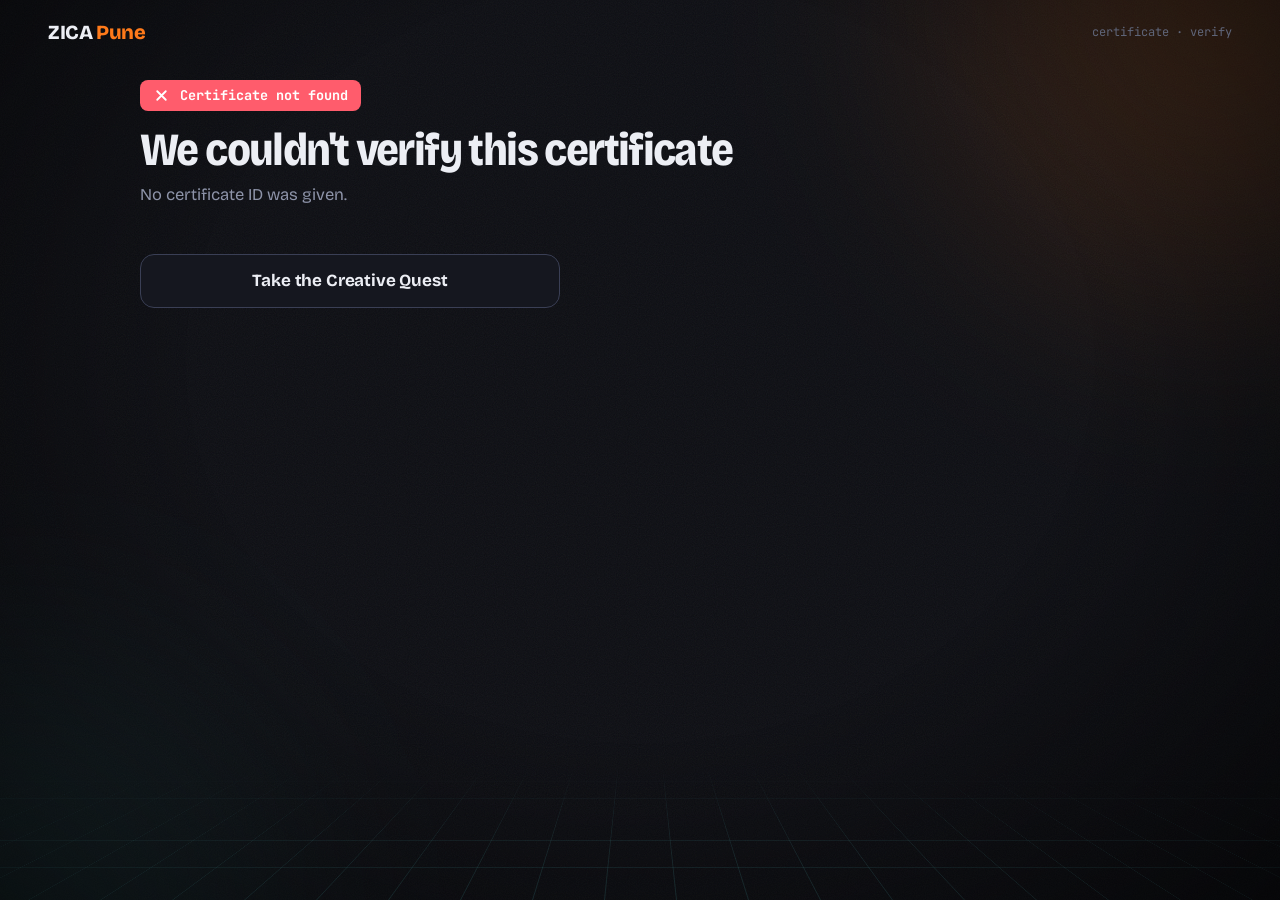
==== commit 8806968b: "Creative Quest v3: Supabase backend, 50 questions, deck look, load-tested - Supabase: schema + 50-qu" ====
--- a/certificate.html
+++ b/certificate.html
@@ -3,27 +3,26 @@
 <head>
   <meta charset="utf-8">
   <meta name="viewport" content="width=device-width, initial-scale=1, viewport-fit=cover">
-  <meta name="theme-color" content="#08070F">
+  <meta name="theme-color" content="#0d0e13">
   <title>Certificate · ZICA Creative Quest</title>
   <meta name="description" content="Verify a ZICA Creative Quest certificate.">
   <meta name="robots" content="noindex">
   <link rel="icon" href="assets/img/favicon.svg" type="image/svg+xml">
-  <link rel="preconnect" href="https://fonts.googleapis.com">
-  <link rel="preconnect" href="https://fonts.gstatic.com" crossorigin>
-  <link href="https://fonts.googleapis.com/css2?family=Inter:wght@400;500;600&family=Montserrat:wght@400;600;700;800;900&display=swap" rel="stylesheet">
+  <link rel="stylesheet" href="assets/css/fonts.css">
   <link rel="stylesheet" href="assets/css/app.css">
 </head>
 <body data-screen="verify">
   <div class="bg" aria-hidden="true">
-    <div class="bg__glow bg__glow--violet"></div>
-    <div class="bg__glow bg__glow--blue"></div>
-    <div class="bg__glow bg__glow--ember"></div>
+    <div class="bg__glow bg__glow--amber"></div>
+    <div class="bg__glow bg__glow--cyan"></div>
     <div class="bg__floor"></div>
+    <div class="bg__grain"></div>
     <div class="bg__vignette"></div>
   </div>
 
   <header class="topbar">
-    <a class="brand" id="brand" href="./"><span class="brand__text">ZICA Pune<small>Kothrud</small></span></a>
+    <a class="brand" id="brand" href="./"><span class="brand__word">ZICA <span>Pune</span></span></a>
+    <div class="topbar__right"><span class="hud">certificate · verify</span></div>
   </header>
 
   <main class="app">
@@ -36,8 +35,8 @@
         <div id="certBox" class="certdone__preview" style="margin:22px 0"></div>
         <div class="verify__facts" id="facts"></div>
         <div class="certdone__actions" style="margin:24px 0 0;max-width:420px">
-          <a class="btn btn--ember btn--block btn--xl" id="pdf" href="#" target="_blank" rel="noopener" hidden>Download Certificate (PDF)</a>
-          <a class="btn btn--violet btn--block" href="./?src=certificate_page">Take the Creative Quest</a>
+          <a class="btn btn--key btn--block btn--xl" id="pdf" href="#" target="_blank" rel="noopener" hidden>Download Certificate (PDF)</a>
+          <a class="btn btn--ghost btn--block" href="./?src=certificate_page">Take the Creative Quest</a>
         </div>
       </div>
     </div>
@@ -61,7 +60,7 @@
     // Logo if present
     var logo = new Image();
     logo.className = 'brand__logo'; logo.alt = 'ZICA Pune';
-    logo.onload = function () { $('brand').innerHTML = ''; $('brand').appendChild(logo); };
+    logo.onload = function () { var w = $('brand').querySelector('.brand__word'); if (w) w.remove(); $('brand').appendChild(logo); };
     logo.src = D.logoUrl || 'assets/img/logo.png';
 
     function done(r) {
--- a/assets/css/fonts.css
+++ b/assets/css/fonts.css
@@ -0,0 +1,12 @@
+/* Self-hosted (same fonts as the ZICA Pune visit deck) — no Google Fonts call, works on slow shared Wi-Fi.
+   Bricolage Grotesque + JetBrains Mono: SIL Open Font License (see assets/fonts/). Montserrat is used by the certificate. */
+@font-face { font-family: 'Bricolage Grotesque'; font-style: normal; font-display: swap; font-weight: 200 800; font-stretch: 75% 100%;
+  src: url(../fonts/bricolage-grotesque-latin-ext-wdth-normal.woff2) format('woff2-variations'), url(../fonts/bricolage-grotesque-latin-ext-wdth-normal.woff2) format('woff2'); unicode-range: U+0100-02BA,U+02BD-02C5,U+02C7-02CC,U+02CE-02D7,U+02DD-02FF,U+0304,U+0308,U+0329,U+1D00-1DBF,U+1E00-1E9F,U+1EF2-1EFF,U+2020,U+20A0-20AB,U+20AD-20C0,U+2113,U+2C60-2C7F,U+A720-A7FF; }
+@font-face { font-family: 'Bricolage Grotesque'; font-style: normal; font-display: swap; font-weight: 200 800; font-stretch: 75% 100%;
+  src: url(../fonts/bricolage-grotesque-latin-wdth-normal.woff2) format('woff2-variations'), url(../fonts/bricolage-grotesque-latin-wdth-normal.woff2) format('woff2'); unicode-range: U+0000-00FF,U+0131,U+0152-0153,U+02BB-02BC,U+02C6,U+02DA,U+02DC,U+0304,U+0308,U+0329,U+2000-206F,U+20AC,U+2122,U+2191,U+2193,U+2212,U+2215,U+FEFF,U+FFFD; }
+@font-face { font-family: 'JetBrains Mono'; font-style: normal; font-display: swap; font-weight: 100 800;
+  src: url(../fonts/jetbrains-mono-latin-wght-normal.woff2) format('woff2-variations'), url(../fonts/jetbrains-mono-latin-wght-normal.woff2) format('woff2'); }
+@font-face { font-family: 'Montserrat'; font-weight: 400; font-display: swap; src: url(../fonts/Montserrat-Regular.ttf) format('truetype'); }
+@font-face { font-family: 'Montserrat'; font-weight: 600; font-display: swap; src: url(../fonts/Montserrat-SemiBold.ttf) format('truetype'); }
+@font-face { font-family: 'Montserrat'; font-weight: 700; font-display: swap; src: url(../fonts/Montserrat-Bold.ttf) format('truetype'); }
+@font-face { font-family: 'Montserrat'; font-weight: 800; font-display: swap; src: url(../fonts/Montserrat-ExtraBold.ttf) format('truetype'); }
--- a/assets/css/app.css
+++ b/assets/css/app.css
@@ -1,666 +1,616 @@
 /* =====================================================================
    ZICA CREATIVE QUEST — app.css
-   Dark cinematic base · violet/blue/ember light · gold for achievements
+   "Viewport" theme, matched to the ZICA Pune industrial-visit deck:
+   graphite viewport · keyframe amber · selection orange · active cyan,
+   Bricolage Grotesque + JetBrains Mono, floor grid, grain, timeline.
    ===================================================================== */
 :root {
-  --void: #08070F;
-  --ink: #12101F;
-  --panel: rgba(23, 20, 44, .72);
-  --surface: rgba(255, 255, 255, .045);
-  --surface-2: rgba(255, 255, 255, .075);
-  --line: rgba(255, 255, 255, .10);
-  --line-2: rgba(255, 255, 255, .18);
-  --text: #F4F3FA;
-  --muted: #A9A6C2;
-  --faint: #6F6B8C;
-  --violet: #7B5CFF;
-  --violet-2: #A895FF;
-  --blue: #3D7BFF;
-  --ember: #FF8A3D;
-  --gold: #F2C14E;
-  --gold-2: #FFE29A;
-  --mint: #3DDC97;
-
-  --font-display: 'Montserrat', 'Segoe UI', system-ui, -apple-system, sans-serif;
-  --font-body: 'Inter', 'Segoe UI', system-ui, -apple-system, Roboto, sans-serif;
-
-  --r-sm: 10px;
-  --r-md: 16px;
-  --r-lg: 24px;
+  --ink: #0d0e13;        /* viewport */
+  --ink-2: #15171f;      /* panels */
+  --ink-3: #1d2030;      /* raised */
+  --line: #2b2f42;
+  --line-2: #3a3f55;
+  --text: #eceef4;
+  --mute: #8d93a8;
+  --faint: #5f6579;
+  --key: #ffb547;        /* keyframe amber */
+  --sel: #ff7a1a;        /* selection orange */
+  --act: #5ce1e6;        /* active cyan */
+  --no: #ff5c6c;
+  --ok: #5ce1e6;
+
+  --display: 'Bricolage Grotesque', system-ui, -apple-system, 'Segoe UI', sans-serif;
+  --mono: 'JetBrains Mono', ui-monospace, SFMono-Regular, Menlo, monospace;
   --ease: cubic-bezier(.2, .8, .2, 1);
+  --r-sm: 10px; --r-md: 14px; --r-lg: 22px;
   --gutter: 16px;
 }
 
 *, *::before, *::after { box-sizing: border-box; }
-html { -webkit-text-size-adjust: 100%; }
+html { -webkit-text-size-adjust: 100%; overflow-x: hidden; overflow-x: clip; }
 html, body { margin: 0; min-height: 100%; }
 body {
-  background: var(--void);
-  color: var(--text);
-  font: 400 16px/1.55 var(--font-body);
-  -webkit-font-smoothing: antialiased;
-  overflow-x: hidden;
-  min-height: 100vh;
-  min-height: 100dvh;
+  background: var(--ink); color: var(--text);
+  font: 400 16px/1.5 var(--display);
+  -webkit-font-smoothing: antialiased; overflow-x: hidden;
+  min-height: 100vh; min-height: 100dvh;
 }
 button, input, select { font: inherit; color: inherit; }
 img { max-width: 100%; display: block; }
 [hidden] { display: none !important; }
 .sr-only { position: absolute; width: 1px; height: 1px; overflow: hidden; clip: rect(0 0 0 0); white-space: nowrap; }
-:focus-visible { outline: 2px solid var(--gold); outline-offset: 3px; border-radius: 8px; }
+:focus-visible { outline: 2px solid var(--act); outline-offset: 3px; border-radius: 8px; }
 :focus:not(:focus-visible) { outline: none; }
-
-/* =========================== BACKGROUND =========================== */
+[tabindex="-1"]:focus, [tabindex="-1"]:focus-visible { outline: none; }
+.mono { font-family: var(--mono); }
+
+/* ============================ BACKDROP ============================ */
 .bg { position: fixed; inset: 0; z-index: 0; overflow: hidden; pointer-events: none; }
-.bg__img {
-  position: absolute; inset: 0; background-size: cover; background-position: center;
-  opacity: 0; transition: opacity 1.2s var(--ease); filter: saturate(1.1);
-}
-.bg__img.is-on { opacity: .28; }
-.bg__glow { position: absolute; border-radius: 50%; filter: blur(90px); opacity: .55; }
-.bg__glow--violet { width: 60vmax; height: 60vmax; left: -22vmax; top: -24vmax; background: radial-gradient(circle, #6a46ff 0%, transparent 65%); animation: drift 34s ease-in-out infinite alternate; }
-.bg__glow--blue { width: 48vmax; height: 48vmax; right: -20vmax; top: 18vh; background: radial-gradient(circle, #2b64ff 0%, transparent 65%); opacity: .38; animation: drift 40s ease-in-out infinite alternate-reverse; }
-.bg__glow--ember { width: 46vmax; height: 46vmax; left: 20vw; bottom: -30vmax; background: radial-gradient(circle, #ff7a2e 0%, transparent 62%); opacity: .30; animation: drift 46s ease-in-out infinite alternate; }
-@keyframes drift { to { transform: translate3d(4vmax, 3vmax, 0) scale(1.08); } }
-
+.bg__img { position: absolute; inset: 0; background-size: cover; background-position: center; opacity: 0; transition: opacity 1.2s var(--ease); }
+.bg__img.is-on { opacity: .22; }
+.bg__glow { position: absolute; border-radius: 50%; filter: blur(80px); }
+.bg__glow--amber { width: 70vmax; height: 70vmax; right: -30vmax; top: -34vmax; background: radial-gradient(circle, rgba(255,122,26,.22), transparent 62%); animation: drift 38s ease-in-out infinite alternate; }
+.bg__glow--cyan { width: 60vmax; height: 60vmax; left: -28vmax; bottom: -30vmax; background: radial-gradient(circle, rgba(92,225,230,.14), transparent 62%); animation: drift 46s ease-in-out infinite alternate-reverse; }
+@keyframes drift { to { transform: translate3d(3vmax, 2vmax, 0) scale(1.06); } }
 .bg__floor {
-  position: absolute; left: -50%; right: -50%; bottom: -8vh; height: 58vh;
-  background-image:
-    linear-gradient(rgba(140, 120, 255, .22) 1px, transparent 1px),
-    linear-gradient(90deg, rgba(140, 120, 255, .22) 1px, transparent 1px);
-  background-size: 64px 64px;
-  transform: perspective(520px) rotateX(72deg);
-  transform-origin: 50% 100%;
-  -webkit-mask-image: linear-gradient(to top, rgba(0,0,0,.9), transparent 75%);
-          mask-image: linear-gradient(to top, rgba(0,0,0,.9), transparent 75%);
-  animation: floor 9s linear infinite;
-}
-@keyframes floor { to { background-position: 0 64px, 0 0; } }
-
-.bg__cube { position: absolute; right: 7vw; top: 13vh; width: 84px; height: 84px; perspective: 600px; opacity: .55; }
-.cube { position: relative; width: 100%; height: 100%; transform-style: preserve-3d; animation: spin 26s linear infinite; }
-.cube__f { position: absolute; inset: 0; border: 1.5px solid rgba(168, 149, 255, .75); background: rgba(123, 92, 255, .05); box-shadow: inset 0 0 18px rgba(123, 92, 255, .25); }
-.cube__f--front  { transform: translateZ(42px); }
-.cube__f--back   { transform: rotateY(180deg) translateZ(42px); }
-.cube__f--left   { transform: rotateY(-90deg) translateZ(42px); }
-.cube__f--right  { transform: rotateY(90deg) translateZ(42px); }
-.cube__f--top    { transform: rotateX(90deg) translateZ(42px); }
-.cube__f--bottom { transform: rotateX(-90deg) translateZ(42px); }
-@keyframes spin { from { transform: rotateX(-20deg) rotateY(0); } to { transform: rotateX(-20deg) rotateY(360deg); } }
-
-.bg__ring {
-  position: absolute; left: 6vw; bottom: 22vh; width: 120px; height: 120px; border-radius: 50%;
-  border: 2px solid rgba(255, 138, 61, .5); box-shadow: 0 0 30px rgba(255, 138, 61, .25), inset 0 0 22px rgba(255, 138, 61, .2);
-  transform: rotateX(64deg) rotateZ(10deg); animation: bob 9s ease-in-out infinite alternate; opacity: .6;
-}
-.bg__orb { position: absolute; border-radius: 50%; }
-.bg__orb--a { width: 10px; height: 10px; left: 18vw; top: 22vh; background: var(--gold); box-shadow: 0 0 22px 6px rgba(242, 193, 78, .55); animation: bob 7s ease-in-out infinite alternate; }
-.bg__orb--b { width: 7px; height: 7px; right: 22vw; bottom: 30vh; background: var(--violet-2); box-shadow: 0 0 18px 6px rgba(168, 149, 255, .55); animation: bob 8s ease-in-out infinite alternate-reverse; }
-@keyframes bob { to { translate: 0 -18px; } }
-.bg__vignette { position: absolute; inset: 0; background: radial-gradient(120% 90% at 50% 30%, transparent 40%, rgba(4, 3, 10, .85) 100%); }
-
-/* Quieter backdrop while answering questions */
-body[data-screen="quiz"] .bg__cube,
-body[data-screen="quiz"] .bg__ring,
-body[data-screen="contact"] .bg__cube { opacity: .18; }
+  position: absolute; left: -40%; right: -40%; bottom: 0; height: 52vh;
+  background-image: linear-gradient(rgba(92,225,230,.17) 1.5px, transparent 1.5px), linear-gradient(90deg, rgba(92,225,230,.17) 1.5px, transparent 1.5px);
+  background-size: 72px 72px; background-position: center bottom;
+  transform: perspective(600px) rotateX(60deg); transform-origin: 50% 100%;
+  -webkit-mask-image: linear-gradient(to top, #000 0%, transparent 90%); mask-image: linear-gradient(to top, #000 0%, transparent 90%);
+}
+.bg__grain {
+  position: absolute; inset: 0; opacity: .06; mix-blend-mode: overlay;
+  background-image: url("data:image/svg+xml,%3Csvg xmlns='http://www.w3.org/2000/svg' width='220' height='220'%3E%3Cfilter id='n'%3E%3CfeTurbulence type='fractalNoise' baseFrequency='.9' numOctaves='2' stitchTiles='stitch'/%3E%3C/filter%3E%3Crect width='100%25' height='100%25' filter='url(%23n)'/%3E%3C/svg%3E");
+}
+.bg__vignette { position: absolute; inset: 0; background: radial-gradient(ellipse at 50% 40%, transparent 50%, rgba(0,0,0,.6) 100%); }
+body[data-screen="quiz"] .bg__floor { opacity: .45; }
 
 /* ============================= TOP BAR ============================= */
-.topbar {
-  position: relative; z-index: 3; display: flex; align-items: center; justify-content: space-between;
-  gap: 12px; padding: max(14px, env(safe-area-inset-top)) var(--gutter) 6px;
-  max-width: 1120px; margin: 0 auto;
-}
-.brand { display: flex; align-items: center; gap: 10px; min-height: 34px; }
-.brand img { max-height: 34px; width: auto; }
-.brand__text { font: 800 15px/1 var(--font-display); letter-spacing: .02em; }
-.brand__text small { display: block; font: 500 11px/1.4 var(--font-body); color: var(--muted); letter-spacing: .01em; }
-.topbar__right { font-size: 13px; color: var(--muted); }
+.topbar { position: relative; z-index: 3; display: flex; align-items: center; justify-content: space-between; gap: 12px;
+  padding: max(14px, env(safe-area-inset-top)) var(--gutter) 6px; max-width: 1240px; margin: 0 auto; }
+.brand { display: flex; align-items: center; gap: 10px; min-height: 36px; text-decoration: none; color: var(--text); }
+.brand__logo { height: 36px; width: auto; max-width: 170px; object-fit: contain; }
+.brand__word { font-weight: 800; font-size: 20px; letter-spacing: -.02em; }
+.brand__word span { color: var(--sel); }
+.topbar__right { display: flex; align-items: center; gap: 10px; }
+.hud { font-family: var(--mono); font-size: 12px; color: var(--faint); }
+.demo-badge { display: inline-block; padding: 4px 10px; border-radius: 6px; font: 700 12px/1.3 var(--mono); color: var(--ink); background: var(--key); }
 
 /* ============================== LAYOUT ============================== */
-.app { position: relative; z-index: 2; max-width: 1120px; margin: 0 auto; padding: 8px var(--gutter) calc(32px + env(safe-area-inset-bottom)); }
+.app { position: relative; z-index: 2; max-width: 1240px; margin: 0 auto; padding: 8px var(--gutter) calc(32px + env(safe-area-inset-bottom)); }
 .screen { display: none; }
-.screen.is-active { display: block; animation: screenIn .5s var(--ease) both; }
-@keyframes screenIn { from { opacity: 0; transform: translateY(14px); } to { opacity: 1; transform: none; } }
-.narrow { max-width: 480px; margin: 0 auto; }
+.screen.is-active { display: block; animation: cut .45s var(--ease) both; }
+@keyframes cut { from { opacity: 0; transform: translateY(12px); } to { opacity: 1; transform: none; } }
+.narrow { max-width: 500px; margin: 0 auto; }
 .center { text-align: center; }
-.h2 { font: 800 clamp(26px, 6.4vw, 36px)/1.15 var(--font-display); letter-spacing: -.01em; margin: 18px 0 8px; }
-.lead { font-size: 18px; color: var(--text); margin: 0 0 8px; }
-.muted { color: var(--muted); margin: 0 0 22px; }
-.fine { font-size: 12.5px; color: var(--faint); margin: 14px auto 0; max-width: 40ch; }
+.h2 { font: 750 clamp(30px, 8vw, 46px)/1 var(--display); letter-spacing: -.035em; font-variation-settings: 'wdth' 85; margin: 14px 0 10px; }
+.lead { font-size: 19px; color: var(--text); margin: 0 0 10px; }
+.muted { color: var(--mute); margin: 0 0 22px; font-size: 16.5px; }
+.fine { font-size: 13px; color: var(--faint); margin: 14px auto 0; max-width: 44ch; }
 .opt { color: var(--faint); font-weight: 400; }
+.kicker { display: inline-flex; align-items: center; gap: 8px; margin: 0; font: 500 12.5px/1.3 var(--mono); color: var(--key); letter-spacing: .02em; }
+.kicker .rec { width: 8px; height: 8px; border-radius: 50%; background: var(--no); box-shadow: 0 0 0 0 rgba(255,92,108,.6); animation: pulse 1.6s infinite; }
+@keyframes pulse { 0%,100% { box-shadow: 0 0 0 0 rgba(255,92,108,.55); } 70% { box-shadow: 0 0 0 9px rgba(255,92,108,0); } }
 
 /* ============================== BUTTONS ============================== */
 .btn {
   position: relative; display: inline-flex; align-items: center; justify-content: center; gap: 10px;
-  min-height: 54px; padding: 0 26px; border: 0; border-radius: var(--r-md); cursor: pointer;
-  font: 700 16px/1 var(--font-display); letter-spacing: .01em; text-decoration: none;
-  transition: transform .18s var(--ease), box-shadow .25s var(--ease), background .25s, opacity .2s;
+  min-height: 54px; padding: 0 24px; border: 0; border-radius: var(--r-md); cursor: pointer;
+  font: 700 17px/1 var(--display); letter-spacing: -.01em; text-decoration: none;
+  transition: transform .15s var(--ease), box-shadow .25s var(--ease), background .2s, opacity .2s, filter .2s;
   -webkit-tap-highlight-color: transparent; user-select: none;
 }
 .btn:active { transform: scale(.98); }
 .btn--block { width: 100%; }
-.btn--xl { min-height: 60px; font-size: 17px; }
-.btn--ember { color: #241203; background: linear-gradient(135deg, #FF8A3D 0%, #FFB14A 55%, #F2C14E 100%); box-shadow: 0 10px 30px -8px rgba(255, 138, 61, .65), inset 0 1px 0 rgba(255,255,255,.4); }
-.btn--ember:hover { box-shadow: 0 14px 38px -8px rgba(255, 138, 61, .85), inset 0 1px 0 rgba(255,255,255,.4); }
-.btn--violet { color: #fff; background: linear-gradient(135deg, #8B6BFF 0%, #6A4DFF 45%, #3D7BFF 100%); box-shadow: 0 10px 28px -10px rgba(123, 92, 255, .8), inset 0 1px 0 rgba(255,255,255,.25); }
-.btn--violet:hover { box-shadow: 0 14px 36px -10px rgba(123, 92, 255, .95), inset 0 1px 0 rgba(255,255,255,.25); }
-.btn--ghost { color: var(--text); background: var(--surface); border: 1px solid var(--line-2); }
-.btn--ghost:hover { background: var(--surface-2); }
-.btn--link { background: none; min-height: 44px; padding: 0 12px; color: var(--muted); font: 500 15px/1 var(--font-body); text-decoration: underline; text-underline-offset: 4px; }
+.btn--xl { min-height: 60px; font-size: 18px; }
+.btn--key { color: var(--ink); background: var(--key); box-shadow: 0 10px 30px -12px rgba(255,181,71,.8), inset 0 -3px 0 rgba(0,0,0,.18); }
+.btn--key:hover { filter: brightness(1.06); box-shadow: 0 14px 36px -12px rgba(255,181,71,.95), inset 0 -3px 0 rgba(0,0,0,.18); }
+.btn--cyan { color: var(--ink); background: var(--act); box-shadow: 0 10px 28px -12px rgba(92,225,230,.8), inset 0 -3px 0 rgba(0,0,0,.18); }
+.btn--ghost { color: var(--text); background: var(--ink-2); border: 1px solid var(--line-2); }
+.btn--ghost:hover { border-color: var(--mute); }
+.btn--link { background: none; min-height: 44px; padding: 0 12px; color: var(--mute); font: 500 15px/1 var(--display); text-decoration: underline; text-underline-offset: 4px; }
 .btn--link:hover { color: var(--text); }
-.btn.is-dim { opacity: .55; }
+.btn.is-dim { opacity: .5; }
 .btn.is-busy { pointer-events: none; color: transparent !important; }
-.btn.is-busy::after {
-  content: ''; position: absolute; width: 22px; height: 22px; border-radius: 50%;
-  border: 2.5px solid rgba(255,255,255,.35); border-top-color: #fff; animation: rot .8s linear infinite;
-}
-.btn--ember.is-busy::after { border-color: rgba(36,18,3,.25); border-top-color: #241203; }
+.btn.is-busy::after { content: ''; position: absolute; width: 22px; height: 22px; border-radius: 50%; border: 2.5px solid rgba(13,14,19,.25); border-top-color: var(--ink); animation: rot .8s linear infinite; }
+.btn--ghost.is-busy::after, .btn--link.is-busy::after { border-color: rgba(255,255,255,.25); border-top-color: #fff; }
 @keyframes rot { to { transform: rotate(360deg); } }
 
 /* =========================== 1. WELCOME =========================== */
-.welcome { max-width: 620px; margin: 0 auto; text-align: center; padding-top: 2vh; }
-.pill {
-  display: inline-block; margin: 0 0 6px; padding: 7px 14px; border-radius: 999px;
-  background: rgba(242, 193, 78, .1); border: 1px solid rgba(242, 193, 78, .35); color: var(--gold-2);
-  font: 600 13px/1.2 var(--font-body);
-}
-.portal { position: relative; display: grid; place-items: center; height: clamp(230px, 64vw, 330px); margin: 0 auto; }
-.portal__ring {
-  position: absolute; width: clamp(210px, 60vw, 310px); aspect-ratio: 1; border-radius: 50%;
-  background: conic-gradient(from 0deg, #7B5CFF, #3D7BFF, #22D3EE, #FF8A3D, #F2C14E, #7B5CFF);
-  -webkit-mask: radial-gradient(farthest-side, transparent calc(100% - 5px), #000 calc(100% - 4px));
-          mask: radial-gradient(farthest-side, transparent calc(100% - 5px), #000 calc(100% - 4px));
-  animation: portal 14s linear infinite;
-}
-.portal__ring--blur { filter: blur(18px); opacity: .9; }
-.portal::before {
-  content: ''; position: absolute; width: clamp(200px, 57vw, 296px); aspect-ratio: 1; border-radius: 50%;
-  background: radial-gradient(circle at 50% 60%, rgba(123, 92, 255, .32), rgba(8, 7, 15, .2) 60%, transparent 72%);
-}
-@keyframes portal { to { transform: rotate(360deg); } }
+.welcome { position: relative; display: grid; gap: 0; min-height: calc(100dvh - 90px); align-content: center; }
+.welcome__stage { position: relative; height: min(66vw, 420px); margin: -14px -16px -58px; }
+.welcome__stage canvas { position: absolute; inset: 0; margin: auto; width: 100%; height: 100%; object-fit: contain; }
+.render-label { position: absolute; right: 10px; bottom: 64px; font: 12px/1 var(--mono); color: var(--mute); }
+.render-label b { color: var(--act); font-weight: 500; }
+.welcome__copy { position: relative; z-index: 1; }
 .welcome__title {
-  position: relative; margin: 0; display: flex; flex-direction: column; align-items: center;
-  font: 900 clamp(50px, 15vw, 92px)/.9 var(--font-display); letter-spacing: -.035em;
-  background: linear-gradient(180deg, #FFFFFF 10%, #DCD4FF 60%, #B6A6FF 100%);
-  -webkit-background-clip: text; background-clip: text; color: transparent;
-  filter: drop-shadow(0 6px 30px rgba(123, 92, 255, .45));
-}
-.welcome__tagline { font: 700 clamp(19px, 5vw, 24px)/1.3 var(--font-display); margin: 4px 0 6px; }
-.welcome__intro { color: var(--muted); margin: 0 auto 26px; max-width: 36ch; }
-
-.disciplines { list-style: none; padding: 0; margin: 0 auto 30px; display: grid; grid-template-columns: repeat(3, 1fr); gap: 10px; max-width: 460px; }
-.disciplines li { display: flex; flex-direction: column; align-items: center; gap: 8px; font: 500 13px/1.25 var(--font-body); color: #D8D5EA; }
-.disc__icon {
-  display: grid; place-items: center; width: 52px; height: 52px; border-radius: 15px;
-  background: linear-gradient(160deg, rgba(123, 92, 255, .2), rgba(61, 123, 255, .06)); border: 1px solid var(--line);
-}
-.disc__icon svg { width: 25px; height: 25px; fill: none; stroke: #CFC6FF; stroke-width: 1.6; stroke-linecap: round; stroke-linejoin: round; }
-.disciplines li:nth-child(3n+2) .disc__icon svg { stroke: var(--gold-2); }
-.welcome .btn--xl { width: min(100%, 380px); }
-.welcome__note { font-size: 13.5px; color: var(--muted); margin: 14px auto 0; max-width: 34ch; }
+  margin: 10px 0 0; font: 800 clamp(66px, 21vw, 168px)/.84 var(--display);
+  letter-spacing: -.05em; font-variation-settings: 'wdth' 75; text-wrap: balance;
+}
+.welcome__tagline { font: 650 clamp(20px, 5.4vw, 30px)/1.15 var(--display); letter-spacing: -.02em; margin: 18px 0 6px; }
+.welcome__intro { color: var(--mute); margin: 0 0 20px; max-width: 34ch; font-size: 17px; }
+.chips { list-style: none; padding: 0; margin: 0 0 26px; display: flex; flex-wrap: wrap; gap: 8px; }
+.chips li { font-size: 14px; padding: 7px 14px; border-radius: 99px; border: 1px solid var(--line-2); color: #c6cadb; background: rgba(21,23,31,.6); }
+.welcome__cta { display: grid; gap: 10px; max-width: 420px; }
+.welcome__meta { margin: 0; font-size: 12.5px; color: var(--mute); text-align: center; }
+.welcome__note { font-size: 13.5px; color: var(--faint); margin: 16px 0 0; max-width: 40ch; }
+
+@media (min-width: 900px) {
+  .welcome { grid-template-columns: 1fr 1fr; align-items: center; gap: 20px; min-height: calc(100dvh - 120px); }
+  .welcome__stage { order: 2; height: min(48vw, 640px); margin: 0 -40px 0 0; }
+  .render-label { bottom: 20px; right: 40px; }
+  .welcome__copy { order: 1; }
+}
 
 /* ============================= 2. NAME ============================= */
-.mascot { display: grid; place-items: center; min-height: 150px; margin-top: 4vh; }
-.mascot img { max-height: 220px; width: auto; filter: drop-shadow(0 20px 40px rgba(123, 92, 255, .4)); }
-.avatar-orb { position: relative; width: 116px; height: 116px; border-radius: 50%;
-  background: radial-gradient(circle at 35% 30%, #fff 0, #CFC6FF 10%, #7B5CFF 45%, #2A1C7A 80%);
-  box-shadow: 0 0 60px rgba(123, 92, 255, .6), inset -10px -14px 30px rgba(0,0,0,.35); animation: bob 4s ease-in-out infinite alternate; }
-.avatar-orb span { position: absolute; width: 8px; height: 8px; border-radius: 50%; background: var(--gold); box-shadow: 0 0 12px var(--gold); }
-.avatar-orb span:nth-child(1) { left: -14px; top: 30px; }
-.avatar-orb span:nth-child(2) { right: -8px; top: 4px; width: 6px; height: 6px; background: var(--violet-2); box-shadow: 0 0 12px var(--violet-2); }
-.avatar-orb span:nth-child(3) { right: -18px; bottom: 26px; width: 5px; height: 5px; }
+.mascot { display: grid; place-items: center; min-height: 130px; margin-top: 4vh; }
+.mascot .avatar { max-height: 230px; }
+.mascot.has-avatar { min-height: 0; }
+.keyglyph { width: 96px; height: 96px; display: grid; place-items: center; }
+.keyglyph i { width: 52px; height: 52px; transform: rotate(45deg); background: var(--key); border-radius: 8px; box-shadow: 0 0 60px rgba(255,181,71,.5); animation: bob 3s ease-in-out infinite alternate; }
+@keyframes bob { to { translate: 0 -10px; } }
 .name-form { display: grid; gap: 12px; }
+.avatar { display: block; width: auto; margin: 0 auto; filter: drop-shadow(0 22px 40px rgba(255,122,26,.25)); animation: rise .7s var(--ease) both; }
+@keyframes rise { from { opacity: 0; transform: translateY(16px) scale(.96); } }
 
 /* ============================== INPUTS ============================== */
-.input {
-  width: 100%; height: 56px; padding: 0 16px; border-radius: 14px; border: 1px solid var(--line-2);
-  background: rgba(10, 8, 22, .6); color: var(--text); font-size: 16px; outline: none;
-  transition: border-color .2s, box-shadow .2s, background .2s;
-}
-.input::placeholder { color: #6B6788; }
-.input:focus { border-color: var(--violet-2); box-shadow: 0 0 0 4px rgba(123, 92, 255, .22); background: rgba(14, 11, 30, .85); }
-.input--center { text-align: center; font-size: 18px; }
-.input.is-invalid { border-color: rgba(255, 138, 61, .8); box-shadow: 0 0 0 3px rgba(255, 138, 61, .15); }
+.input { width: 100%; height: 56px; padding: 0 16px; border-radius: 12px; border: 1px solid var(--line-2); background: var(--ink-2); color: var(--text); font-size: 16px; outline: none; transition: border-color .2s, box-shadow .2s; }
+.input::placeholder { color: #5a5f73; }
+.input:focus { border-color: var(--sel); box-shadow: 0 0 0 3px rgba(255,122,26,.22); }
+.input--center { text-align: center; font-size: 19px; }
+.input.is-invalid { border-color: var(--no); box-shadow: 0 0 0 3px rgba(255,92,108,.15); }
 .select { appearance: none; -webkit-appearance: none; padding-right: 44px; cursor: pointer;
-  background-image: url("data:image/svg+xml,%3Csvg xmlns='http://www.w3.org/2000/svg' width='14' height='14' viewBox='0 0 24 24' fill='none' stroke='%23A9A6C2' stroke-width='2.5' stroke-linecap='round'%3E%3Cpath d='M6 9l6 6 6-6'/%3E%3C/svg%3E");
+  background-image: url("data:image/svg+xml,%3Csvg xmlns='http://www.w3.org/2000/svg' width='14' height='14' viewBox='0 0 24 24' fill='none' stroke='%238d93a8' stroke-width='2.5' stroke-linecap='round'%3E%3Cpath d='M6 9l6 6 6-6'/%3E%3C/svg%3E");
   background-repeat: no-repeat; background-position: right 16px center; }
-.select option { background: #17142C; color: var(--text); }
+.select option { background: var(--ink-2); color: var(--text); }
 
 /* =============================== 3. QUIZ =============================== */
-.quiz { max-width: 1040px; margin: 0 auto; padding-bottom: 12px; }
-.q-head { max-width: 1040px; margin: 0 auto 18px; }
-.q-head__row { display: flex; align-items: center; justify-content: space-between; gap: 12px; margin-bottom: 10px; }
-.q-count { margin: 0; font: 800 15px/1.2 var(--font-display); letter-spacing: .01em; }
-.chip { display: inline-flex; align-items: center; padding: 5px 11px; border-radius: 999px; font: 600 12px/1.2 var(--font-body);
-  color: #D9D2FF; background: rgba(123, 92, 255, .14); border: 1px solid rgba(168, 149, 255, .28); white-space: nowrap; }
+.quiz { max-width: 1120px; margin: 0 auto; padding-bottom: 12px; }
+.q-head { margin: 0 auto 16px; }
+.q-head__row { display: flex; align-items: flex-end; justify-content: space-between; gap: 12px; margin-bottom: 12px; }
+.q-count { margin: 0; display: flex; align-items: baseline; gap: 6px; }
+.q-count__n { font: 800 40px/.9 var(--display); letter-spacing: -.05em; font-variation-settings: 'wdth' 75; color: var(--text); }
+.q-count__of { font: 500 15px/1 var(--mono); color: var(--mute); }
+.chip { display: inline-flex; align-items: center; padding: 6px 12px; border-radius: 99px; font: 500 12px/1.2 var(--mono); color: var(--act); background: rgba(92,225,230,.08); border: 1px solid rgba(92,225,230,.3); white-space: nowrap; }
 .chip:empty { display: none; }
 
-/* Film-strip progress: one frame per question */
-.strip {
-  position: relative; display: flex; gap: 4px; padding: 9px 8px; border-radius: 10px;
-  background:
-    radial-gradient(circle, rgba(255,255,255,.16) 1.6px, transparent 2px) 0 2px / 12px 6px repeat-x,
-    radial-gradient(circle, rgba(255,255,255,.16) 1.6px, transparent 2px) 0 calc(100% - 2px) / 12px 6px repeat-x,
-    #0E0C1C;
-  border: 1px solid var(--line);
-}
-.strip__frame { flex: 1; height: 16px; border-radius: 3px; background: rgba(255,255,255,.05); border: 1px solid rgba(255,255,255,.08);
-  transition: background .45s var(--ease), border-color .3s, box-shadow .3s; }
-.strip__frame.is-done { background: linear-gradient(180deg, #A895FF, #6A4DFF); border-color: transparent; box-shadow: 0 0 10px rgba(123, 92, 255, .55); }
-.strip__frame.is-current { border-color: var(--gold); box-shadow: 0 0 0 1px rgba(242, 193, 78, .35), 0 0 12px rgba(242, 193, 78, .35); }
-.q-cheer { margin: 10px 0 0; color: var(--muted); font-size: 14.5px; min-height: 1.5em; }
-.q-cheer strong { color: var(--text); font-weight: 600; }
-
-.q-loading { display: grid; place-items: center; gap: 14px; padding: 12vh 0; color: var(--muted); }
-.spinner { width: 36px; height: 36px; border-radius: 50%; border: 3px solid rgba(255,255,255,.12); border-top-color: var(--violet-2); animation: rot .8s linear infinite; }
-
-.q-layout { display: grid; gap: 20px; max-width: 680px; margin: 0 auto; }
+/* Timeline progress — frames = questions, diamonds = keyframes */
+.tl { position: relative; height: 44px; margin: 0 6px; }
+.tl__track { position: absolute; left: 0; right: 0; top: 26px; height: 2px; background: var(--line); }
+.tl__fill { position: absolute; left: 0; top: 26px; height: 2px; width: 0; background: var(--key); transition: width .5s var(--ease); }
+.tl__keys { position: absolute; inset: 0; }
+.tl__key { position: absolute; top: 22px; width: 10px; height: 10px; margin-left: -5px; transform: rotate(45deg); background: var(--ink); border: 2px solid #4a4f66; transition: background .3s, border-color .3s, transform .3s; }
+.tl__key.is-done { background: var(--key); border-color: var(--key); }
+.tl__key.is-right { background: var(--act); border-color: var(--act); }
+.tl__key.is-now { border-color: var(--key); transform: rotate(45deg) scale(1.25); }
+.tl__head { position: absolute; top: 8px; width: 2px; height: 36px; margin-left: -1px; background: var(--act); transition: left .5s var(--ease); left: 0; }
+.tl__head::before { content: attr(data-f); position: absolute; top: -10px; left: 50%; transform: translateX(-50%); font: 600 10.5px/1 var(--mono); color: var(--ink); background: var(--act); padding: 3px 6px; border-radius: 4px; white-space: nowrap; }
+.q-cheer { margin: 8px 0 0; color: var(--mute); font-size: 15px; min-height: 1.5em; }
+.q-cheer strong { color: var(--text); font-weight: 650; }
+
+.q-loading { display: grid; place-items: center; gap: 14px; padding: 12vh 0; color: var(--mute); }
+.spinner { width: 34px; height: 34px; transform: rotate(45deg); border: 3px solid var(--line); border-top-color: var(--key); border-radius: 4px; animation: rot 1s linear infinite; }
+
+.q-layout { display: grid; gap: 18px; max-width: 700px; margin: 0 auto; }
 .q-layout.no-visual .q-visual { display: none; }
-.q-visual {
-  position: relative; margin: 0; aspect-ratio: 5 / 3; border-radius: 20px; overflow: hidden;
-  background: radial-gradient(120% 120% at 30% 10%, #1E1840 0%, #110E22 55%, #0A0916 100%);
-  border: 1px solid var(--line); box-shadow: 0 30px 60px -30px rgba(0,0,0,.8), inset 0 1px 0 rgba(255,255,255,.05);
-}
+.q-visual { position: relative; margin: 0; aspect-ratio: 5 / 3; border-radius: 16px; overflow: hidden; background: var(--ink-2); border: 1px solid var(--line); box-shadow: 0 30px 60px -34px rgba(0,0,0,.9); }
 .q-visual svg, .q-visual img, .q-visual video { width: 100%; height: 100%; display: block; }
-.q-visual img, .q-visual video { object-fit: contain; background: #0A0916; }
-.q-visual__hint { position: absolute; right: 10px; top: 10px; padding: 4px 10px; border-radius: 999px; font: 600 11.5px/1.3 var(--font-body);
-  background: rgba(8,7,15,.7); border: 1px solid var(--line); color: var(--muted); backdrop-filter: blur(6px); }
+.q-visual img, .q-visual video { object-fit: contain; background: var(--ink); }
+.q-visual__hint { position: absolute; right: 10px; bottom: 10px; padding: 4px 9px; border-radius: 6px; font: 500 11px/1.3 var(--mono); background: rgba(13,14,19,.8); border: 1px solid var(--line); color: var(--key); }
 .q-main { display: flex; flex-direction: column; }
-.q-text { margin: 0 0 18px; font: 700 clamp(20px, 5.2vw, 27px)/1.3 var(--font-display); letter-spacing: -.005em; outline: none; }
+.q-kicker { margin: 0 0 6px; font-size: 12px; color: var(--key); min-height: 1em; }
+.q-kicker:empty { display: none; }
+.q-text { margin: 0 0 16px; font: 700 clamp(21px, 5.6vw, 30px)/1.18 var(--display); letter-spacing: -.02em; outline: none; text-wrap: pretty; }
 
 .opts { display: grid; gap: 10px; }
 .opts--grid { grid-template-columns: 1fr 1fr; }
 .opt-card {
-  display: flex; align-items: center; gap: 14px; width: 100%; min-height: 62px; padding: 12px 16px; text-align: left;
-  background: var(--surface); border: 1.5px solid var(--line); border-radius: var(--r-md); cursor: pointer;
-  font: 500 16px/1.35 var(--font-body); color: var(--text);
-  transition: border-color .2s, background .2s, box-shadow .25s, opacity .3s, transform .15s;
-  -webkit-tap-highlight-color: transparent;
-}
-.opts--grid .opt-card { flex-direction: column; align-items: flex-start; justify-content: space-between; min-height: 96px; gap: 10px; }
-.opt-card:hover { border-color: var(--line-2); background: var(--surface-2); }
-.opt-card:active { transform: scale(.99); }
-.opt-card__key {
-  flex: none; display: grid; place-items: center; width: 32px; height: 32px; border-radius: 10px;
-  font: 800 14px/1 var(--font-display); color: var(--muted); background: rgba(255,255,255,.06); border: 1px solid var(--line);
-  transition: background .2s, color .2s, border-color .2s;
-}
-.opt-card[aria-checked="true"] { border-color: var(--violet-2); background: rgba(123, 92, 255, .16); box-shadow: 0 0 0 3px rgba(123, 92, 255, .2), 0 10px 30px -12px rgba(123, 92, 255, .7); }
-.opt-card[aria-checked="true"] .opt-card__key { background: var(--violet); color: #fff; border-color: transparent; }
+  display: flex; align-items: center; gap: 14px; width: 100%; min-height: 62px; padding: 12px 14px; text-align: left;
+  background: var(--ink-2); border: 1.5px solid var(--line); border-radius: var(--r-md); cursor: pointer;
+  font: 550 16.5px/1.3 var(--display); color: var(--text);
+  transition: border-color .15s, background .15s, box-shadow .2s, opacity .3s, transform .12s; -webkit-tap-highlight-color: transparent;
+}
+.opts--grid .opt-card { flex-direction: column; align-items: flex-start; justify-content: space-between; min-height: 92px; gap: 10px; }
+.opt-card:hover { border-color: var(--line-2); background: var(--ink-3); }
+.opt-card:active { transform: scale(.985); }
+.opt-card__key { flex: none; display: grid; place-items: center; width: 30px; height: 30px; border-radius: 8px; font: 700 13px/1 var(--mono); color: var(--mute); background: var(--ink-3); border: 1px solid var(--line-2); transition: all .15s; }
+.opt-card[aria-checked="true"] { border-color: var(--sel); background: rgba(255,122,26,.09); box-shadow: 0 0 0 3px rgba(255,122,26,.18); }
+.opt-card[aria-checked="true"] .opt-card__key { background: var(--sel); color: var(--ink); border-color: transparent; }
 .opts.is-locked .opt-card { cursor: default; }
-.opts.is-locked .opt-card:not(.is-correct):not(.is-chosen) { opacity: .45; }
-.opt-card.is-correct { border-color: var(--mint) !important; background: rgba(61, 220, 151, .12) !important; box-shadow: 0 0 0 3px rgba(61, 220, 151, .16) !important; }
-.opt-card.is-correct .opt-card__key { background: var(--mint) !important; color: #06281A !important; }
-.opt-card.is-chosen:not(.is-correct) { border-color: rgba(255, 138, 61, .7) !important; background: rgba(255, 138, 61, .08) !important; box-shadow: none !important; }
-.opt-card.is-chosen:not(.is-correct) .opt-card__key { background: rgba(255, 138, 61, .9) !important; color: #2A1203 !important; }
-
-.q-nudge { margin: 12px 0 0; min-height: 1.3em; color: var(--gold-2); font-size: 14.5px; text-align: center; }
-.q-actions { position: sticky; bottom: calc(10px + env(safe-area-inset-bottom)); margin-top: 8px; padding-top: 6px; z-index: 4; }
+.opts.is-locked .opt-card:not(.is-correct):not(.is-chosen) { opacity: .4; }
+.opt-card.is-correct { border-color: var(--act) !important; background: rgba(92,225,230,.09) !important; box-shadow: 0 0 0 3px rgba(92,225,230,.16) !important; }
+.opt-card.is-correct .opt-card__key { background: var(--act) !important; color: var(--ink) !important; }
+.opt-card.is-chosen:not(.is-correct) { border-color: rgba(255,92,108,.7) !important; background: rgba(255,92,108,.06) !important; box-shadow: none !important; }
+.opt-card.is-chosen:not(.is-correct) .opt-card__key { background: var(--no) !important; color: var(--ink) !important; }
+.q-nudge { margin: 12px 0 0; min-height: 1.3em; color: var(--key); font-size: 15px; text-align: center; }
+.q-actions { position: sticky; bottom: calc(10px + env(safe-area-inset-bottom)); margin-top: 6px; padding-top: 6px; z-index: 4; }
 .shake { animation: shake .4s; }
 @keyframes shake { 20%, 60% { transform: translateX(-6px); } 40%, 80% { transform: translateX(6px); } }
 
 @media (min-width: 900px) {
-  .q-layout { grid-template-columns: 1.08fr 1fr; max-width: 1040px; gap: 36px; align-items: start; }
-  .q-layout.no-visual { grid-template-columns: 1fr; max-width: 680px; }
+  .q-layout { grid-template-columns: 1.1fr 1fr; max-width: 1120px; gap: 36px; align-items: start; }
+  .q-layout.no-visual { grid-template-columns: 1fr; max-width: 700px; }
   .q-visual { position: sticky; top: 20px; }
   .q-actions { position: static; }
-}
+  .q-count__n { font-size: 52px; }
+}
+@media (min-width: 640px) and (max-width: 899px) { .q-layout { max-width: 640px; } }
 
 /* ======================= 4. FEEDBACK SHEET ======================= */
-.scrim { position: fixed; inset: 0; z-index: 20; background: rgba(5, 4, 12, .55); backdrop-filter: blur(2px); opacity: 0; pointer-events: none; transition: opacity .3s; }
+.scrim { position: fixed; inset: 0; z-index: 20; background: rgba(5,6,9,.55); opacity: 0; pointer-events: none; transition: opacity .3s; }
 .scrim.is-open { opacity: 1; pointer-events: auto; }
 .sheet {
   position: fixed; z-index: 21; left: 50%; bottom: 0; width: min(560px, 100%);
-  padding: 22px 20px calc(20px + env(safe-area-inset-bottom)); border-radius: 26px 26px 0 0;
-  background: linear-gradient(180deg, #1D1838 0%, #141127 100%); border: 1px solid var(--line-2); border-bottom: 0;
-  box-shadow: 0 -30px 60px -20px rgba(0,0,0,.7);
+  padding: 20px 20px calc(20px + env(safe-area-inset-bottom)); border-radius: 22px 22px 0 0;
+  background: var(--ink-2); border: 1px solid var(--line-2); border-bottom: 0; box-shadow: 0 -30px 60px -20px rgba(0,0,0,.8);
   transform: translate(-50%, 110%); transition: transform .45s var(--ease); visibility: hidden;
-  display: grid; grid-template-columns: auto 1fr; gap: 6px 16px;
-}
+  display: grid; grid-template-columns: auto 1fr; gap: 4px 16px;
+}
+.sheet::before { content: ''; position: absolute; left: 20px; right: 20px; top: 0; height: 3px; border-radius: 0 0 3px 3px; background: var(--key); }
+.sheet--right::before { background: var(--act); }
 .sheet.is-open { transform: translate(-50%, 0); visibility: visible; }
-.sheet__icon { width: 54px; height: 54px; border-radius: 16px; display: grid; place-items: center; }
-.sheet__icon svg { width: 30px; height: 30px; fill: none; stroke-width: 2.6; stroke-linecap: round; stroke-linejoin: round; }
-.sheet--right .sheet__icon { background: rgba(61, 220, 151, .16); box-shadow: 0 0 30px rgba(61, 220, 151, .3); }
-.sheet--right .sheet__icon svg { stroke: var(--mint); }
-.sheet--learn .sheet__icon { background: rgba(242, 193, 78, .14); box-shadow: 0 0 30px rgba(242, 193, 78, .22); }
-.sheet--learn .sheet__icon svg { stroke: var(--gold); stroke-width: 2; }
-.sheet__title { margin: 4px 0 2px; font: 800 24px/1.15 var(--font-display); outline: none; }
-.sheet--right .sheet__title { color: var(--mint); }
-.sheet--learn .sheet__title { color: var(--gold-2); }
-.sheet__answer { margin: 0 0 6px; font-weight: 600; }
+.sheet__icon { width: 52px; height: 52px; border-radius: 14px; display: grid; place-items: center; }
+.sheet__icon svg { width: 28px; height: 28px; fill: none; stroke-width: 2.6; stroke-linecap: round; stroke-linejoin: round; }
+.sheet--right .sheet__icon { background: rgba(92,225,230,.12); } .sheet--right .sheet__icon svg { stroke: var(--act); }
+.sheet--learn .sheet__icon { background: rgba(255,181,71,.12); } .sheet--learn .sheet__icon svg { stroke: var(--key); stroke-width: 2; }
+.sheet__tag { margin: 2px 0 0; font-size: 11.5px; color: var(--mute); }
+.sheet__title { margin: 2px 0 4px; font: 800 28px/1 var(--display); letter-spacing: -.035em; font-variation-settings: 'wdth' 85; outline: none; }
+.sheet--right .sheet__title { color: var(--act); } .sheet--learn .sheet__title { color: var(--key); }
+.sheet__answer { margin: 0 0 6px; font-weight: 650; }
 .sheet__answer:empty { display: none; }
-.sheet__text { margin: 0; color: #CFCCE3; font-size: 15.5px; }
+.sheet__text { margin: 0; color: #c9cddb; font-size: 15.5px; line-height: 1.5; }
 .sheet .btn { grid-column: 1 / -1; margin-top: 14px; }
 @media (min-width: 640px) {
-  .sheet { bottom: 24px; border-radius: 26px; border-bottom: 1px solid var(--line-2); transform: translate(-50%, 130%); }
+  .sheet { bottom: 24px; border-radius: 22px; border-bottom: 1px solid var(--line-2); transform: translate(-50%, 130%); }
   .sheet.is-open { transform: translate(-50%, 0); }
 }
 
 /* ============================ 5. RESULT ============================ */
-.result { padding-top: 1vh; }
-.trophy { position: relative; width: 150px; height: 150px; margin: 6px auto 0; display: grid; place-items: center; }
-.trophy::before { content: ''; position: absolute; inset: 10px; border-radius: 50%; background: radial-gradient(circle, rgba(242, 193, 78, .45), transparent 70%); filter: blur(10px); }
-.trophy > img, .trophy > svg { position: relative; width: 132px; height: 132px; object-fit: contain; animation: rise .8s var(--ease) both; }
-@keyframes rise { from { opacity: 0; transform: translateY(20px) scale(.85); } }
-.confetti { position: absolute; inset: 50% auto auto 50%; width: 0; height: 0; }
-.confetti i { position: absolute; width: 7px; height: 12px; border-radius: 2px; opacity: 0; animation: burst 1.4s cubic-bezier(.15, .7, .3, 1) forwards; animation-delay: var(--d); background: var(--c); }
-@keyframes burst {
-  0% { opacity: 1; transform: translate(0, 0) rotate(0); }
-  80% { opacity: 1; }
-  100% { opacity: 0; transform: translate(var(--x), var(--y)) rotate(var(--r)); }
-}
-
-.score { position: relative; width: 176px; height: 176px; margin: 18px auto 6px; }
-.score__ring { width: 100%; height: 100%; transform: rotate(-90deg); filter: drop-shadow(0 0 6px rgba(242,193,78,.45)); }
-.score__track { fill: none; stroke: rgba(255,255,255,.07); stroke-width: 9; }
-.score__bar { fill: none; stroke: url(#gScore); stroke-width: 9; stroke-linecap: round; stroke-dasharray: 326.73; stroke-dashoffset: 326.73; transition: stroke-dashoffset 1.3s var(--ease); }
-.score__text { position: absolute; inset: 0; display: grid; place-content: center; }
-.score__num { font: 900 52px/1 var(--font-display); letter-spacing: -.03em; color: var(--gold-2); }
-.score__num small { font-size: 24px; color: var(--muted); font-weight: 700; margin-left: 2px; }
-.score__label { font-size: 13px; color: var(--muted); margin-top: 4px; }
-.score__correct { margin: 0 0 6px; font-weight: 600; }
-.result__msg { color: #D5D2E8; margin: 0 auto 24px; max-width: 38ch; }
+.result { display: grid; gap: 0; max-width: 1120px; margin: 0 auto; }
+.result__stage { position: relative; height: min(70vw, 340px); margin: -10px -16px -26px; }
+.result__stage canvas { position: absolute; inset: 0; margin: auto; width: 100%; height: 100%; object-fit: contain; }
+.result__stage .render-label { bottom: 28px; }
+.result__copy { position: relative; z-index: 1; max-width: 560px; margin: 0 auto; width: 100%; text-align: center; }
+.result__copy .h2 { margin-top: 8px; }
+.score { display: flex; justify-content: center; align-items: baseline; gap: 4px; margin: 6px 0 10px; }
+.score__num { font: 800 clamp(96px, 30vw, 150px)/.8 var(--display); letter-spacing: -.06em; font-variation-settings: 'wdth' 72; color: var(--key); }
+.score__of { font: 700 34px/1 var(--display); color: var(--mute); letter-spacing: -.03em; }
+.keystrip { display: flex; justify-content: center; flex-wrap: wrap; gap: 7px; margin: 8px auto 12px; max-width: 420px; }
+.keystrip i { width: 11px; height: 11px; transform: rotate(45deg); border: 2px solid #4a4f66; background: var(--ink); opacity: 0; animation: keyIn .3s var(--ease) forwards; animation-delay: calc(var(--i) * 45ms + 300ms); }
+.keystrip i.is-right { background: var(--act); border-color: var(--act); }
+@keyframes keyIn { from { opacity: 0; transform: rotate(45deg) scale(.2); } to { opacity: 1; transform: rotate(45deg) scale(1); } }
+.score__correct { margin: 0 0 6px; font-weight: 650; }
+.result__msg { color: #c9cddb; margin: 0 auto 22px; max-width: 40ch; }
 .result__actions { display: grid; gap: 12px; }
-
-.recap { margin: 26px 0 0; text-align: left; border: 1px solid var(--line); border-radius: var(--r-md); background: var(--surface); }
-.recap summary { cursor: pointer; padding: 14px 18px; font: 700 15px/1.3 var(--font-display); list-style: none; display: flex; justify-content: space-between; align-items: center; }
+.recap { margin: 24px 0 0; text-align: left; border: 1px solid var(--line); border-radius: var(--r-md); background: var(--ink-2); }
+.recap summary { cursor: pointer; padding: 14px 18px; font: 700 15px/1.3 var(--display); list-style: none; display: flex; justify-content: space-between; align-items: center; }
 .recap summary::-webkit-details-marker { display: none; }
-.recap summary::after { content: '+'; font-size: 22px; font-weight: 500; color: var(--muted); }
+.recap summary::after { content: '+'; font: 500 20px/1 var(--mono); color: var(--mute); }
 .recap[open] summary::after { content: '–'; }
 .recap__list { list-style: none; margin: 0; padding: 0 18px 16px; display: grid; grid-template-columns: 1fr 1fr; gap: 8px 14px; }
-.recap__list li { display: flex; align-items: center; gap: 8px; font-size: 14px; color: #D5D2E8; }
-.recap__dot { flex: none; width: 10px; height: 10px; border-radius: 50%; border: 1.5px solid var(--faint); }
-.recap__dot.is-ok { background: var(--mint); border-color: var(--mint); box-shadow: 0 0 8px rgba(61,220,151,.5); }
+.recap__list li { display: flex; align-items: center; gap: 9px; font-size: 14px; color: #c9cddb; }
+.recap__dot { flex: none; width: 9px; height: 9px; transform: rotate(45deg); border: 1.5px solid var(--faint); }
+.recap__dot.is-ok { background: var(--act); border-color: var(--act); }
+@media (min-width: 900px) {
+  .result { grid-template-columns: 1fr 1fr; align-items: center; min-height: calc(100dvh - 140px); }
+  .result__stage { height: min(46vw, 560px); margin: 0; }
+  .result__copy { text-align: left; margin: 0; }
+  .score, .keystrip { justify-content: flex-start; }
+  .keystrip { margin-left: 0; }
+  .result__msg { margin-left: 0; }
+}
 
 /* ============================ 6. CONTACT ============================ */
-.contact { max-width: 980px; margin: 0 auto; display: grid; gap: 16px; align-items: center; }
+.contact { max-width: 1040px; margin: 0 auto; display: grid; gap: 16px; align-items: center; }
 .contact__art:empty { display: none; }
-.contact__art img { max-height: 200px; width: auto; margin: 0 auto; filter: drop-shadow(0 24px 40px rgba(123, 92, 255, .45)); }
-.panel {
-  width: 100%; max-width: 540px; margin: 0 auto; padding: 22px 18px; border-radius: var(--r-lg);
-  background: var(--panel); border: 1px solid var(--line); backdrop-filter: blur(14px); -webkit-backdrop-filter: blur(14px);
-  box-shadow: 0 40px 80px -40px rgba(0,0,0,.8);
-}
-.panel .h2 { margin-top: 2px; }
+.contact__art .avatar { max-height: 200px; }
+.panel { width: 100%; max-width: 560px; margin: 0 auto; padding: 22px 18px; border-radius: var(--r-lg); background: rgba(21,23,31,.86); border: 1px solid var(--line); backdrop-filter: blur(10px); -webkit-backdrop-filter: blur(10px); box-shadow: 0 40px 80px -40px rgba(0,0,0,.9); }
+.panel .h2 { margin-top: 8px; }
 .panel .muted { margin-bottom: 18px; }
 .form { display: grid; gap: 14px; }
-.field label { display: block; margin: 0 0 7px; font: 600 14px/1.3 var(--font-body); color: #DEDBEF; }
-.field__err { margin: 6px 0 0; font-size: 13.5px; color: #FFB27A; min-height: 0; }
+.field label { display: block; margin: 0 0 7px; font: 600 14.5px/1.3 var(--display); color: #dfe2ec; }
+.field__err { margin: 6px 0 0; font-size: 14px; color: #ff8a96; }
 .field__err:empty { display: none; }
 .phone { display: grid; grid-template-columns: 92px 1fr; gap: 8px; }
 .phone__cc { position: relative; display: block; margin: 0 !important; }
-.phone__cc span { position: absolute; left: 14px; top: 50%; transform: translateY(-50%); color: var(--muted); font-size: 16px; pointer-events: none; }
+.phone__cc span { position: absolute; left: 14px; top: 50%; transform: translateY(-50%); color: var(--mute); font-size: 16px; pointer-events: none; }
 .phone__cc .input { padding-left: 28px; }
 .hp { position: absolute !important; left: -9999px; width: 1px; height: 1px; overflow: hidden; }
 .checks { display: grid; gap: 12px; margin-top: 2px; }
-.check { position: relative; display: flex; gap: 12px; align-items: flex-start; cursor: pointer; font-size: 14.5px; line-height: 1.45; color: #DEDBEF; }
+.check { position: relative; display: flex; gap: 12px; align-items: flex-start; cursor: pointer; font-size: 15px; line-height: 1.45; color: #dfe2ec; }
 .check input { position: absolute; opacity: 0; width: 22px; height: 22px; margin: 0; }
-.check__box { flex: none; width: 22px; height: 22px; margin-top: 1px; border-radius: 7px; border: 1.5px solid var(--line-2); background: rgba(10, 8, 22, .6); display: grid; place-items: center; transition: background .2s, border-color .2s; }
-.check__box::after { content: ''; width: 10px; height: 5px; border-left: 2.5px solid #fff; border-bottom: 2.5px solid #fff; transform: rotate(-45deg) translate(1px, -1px) scale(0); transition: transform .2s var(--ease); }
-.check input:checked + .check__box { background: var(--violet); border-color: var(--violet); }
+.check__box { flex: none; width: 22px; height: 22px; margin-top: 1px; border-radius: 6px; border: 1.5px solid var(--line-2); background: var(--ink); display: grid; place-items: center; transition: background .2s, border-color .2s; }
+.check__box::after { content: ''; width: 10px; height: 5px; border-left: 2.5px solid var(--ink); border-bottom: 2.5px solid var(--ink); transform: rotate(-45deg) translate(1px, -1px) scale(0); transition: transform .2s var(--ease); }
+.check input:checked + .check__box { background: var(--sel); border-color: var(--sel); }
 .check input:checked + .check__box::after { transform: rotate(-45deg) translate(1px, -1px) scale(1); }
-.check input:focus-visible + .check__box { outline: 2px solid var(--gold); outline-offset: 3px; }
-.notice { margin: 2px 0 4px; font-size: 13px; line-height: 1.55; color: var(--muted); }
-.notice a { color: var(--violet-2); }
+.check input:focus-visible + .check__box { outline: 2px solid var(--act); outline-offset: 3px; }
+.notice { margin: 2px 0 4px; font-size: 13px; line-height: 1.55; color: var(--mute); }
+.notice a { color: var(--act); }
 .form .btn--link { justify-self: center; }
-
 @media (min-width: 900px) {
-  .contact.has-art { grid-template-columns: 1fr 540px; gap: 40px; }
-  .contact__art img { max-height: 420px; }
+  .contact.has-art { grid-template-columns: 1fr 560px; gap: 40px; }
+  .contact__art .avatar { max-height: 440px; }
   .panel { padding: 30px 30px 24px; }
 }
 
 /* ============================== 7. DONE ============================== */
-.done { padding-top: 5vh; }
-.done__seal { width: 128px; height: 128px; margin: 0 auto; filter: drop-shadow(0 0 30px rgba(61, 220, 151, .45)); }
+.done-wrap { display: grid; gap: 22px; max-width: 640px; margin: 0 auto; }
+.done { padding-top: 4vh; }
+.done__seal { width: 120px; height: 120px; margin: 0 auto; filter: drop-shadow(0 0 30px rgba(255,181,71,.35)); }
 .done__seal svg { width: 100%; height: 100%; fill: none; stroke-linecap: round; stroke-linejoin: round; }
-.done__ring { stroke: var(--mint); stroke-width: 5; stroke-dasharray: 315; stroke-dashoffset: 315; transform: rotate(-90deg); transform-origin: center; }
-.done__tick { stroke: var(--mint); stroke-width: 7; stroke-dasharray: 70; stroke-dashoffset: 70; }
+.done__ring { stroke: var(--key); stroke-width: 4; stroke-dasharray: 300; stroke-dashoffset: 300; }
+.done__tick { stroke: var(--key); stroke-width: 7; stroke-dasharray: 70; stroke-dashoffset: 70; }
 .screen.is-active .done__ring { animation: draw .9s var(--ease) .15s forwards; }
 .screen.is-active .done__tick { animation: draw .5s var(--ease) .85s forwards; }
 @keyframes draw { to { stroke-dashoffset: 0; } }
 .done .btn { margin-top: 12px; }
+.cert-offer { position: relative; display: grid; gap: 6px; align-items: center; overflow: hidden; padding: 22px 20px; border-radius: var(--r-lg);
+  border: 1px solid rgba(255,181,71,.4); background: linear-gradient(180deg, rgba(255,181,71,.09), var(--ink-2) 60%); box-shadow: 0 30px 60px -30px rgba(0,0,0,.85); }
+.cert-offer__art:empty { display: none; }
+.cert-offer__art .avatar { max-height: 170px; }
+.cert-offer__title { margin: 6px 0 6px; font: 800 30px/1 var(--display); letter-spacing: -.035em; font-variation-settings: 'wdth' 85; color: var(--key); }
+.cert-offer p { margin: 0 0 16px; color: #c9cddb; font-size: 15.5px; }
+.cert-offer .kicker { margin: 0; }
+@media (min-width: 640px) { .cert-offer:has(.cert-offer__art .avatar) { grid-template-columns: 170px 1fr; gap: 22px; } }
+
+/* =================== Certificate preview (mirrors the PDF) =================== */
+.cert {
+  --u: 0.5px; position: relative; width: 100%; aspect-ratio: 842 / 595; overflow: hidden; border-radius: 8px;
+  background: #faf8f3; color: #0d0e13; font-family: 'Montserrat', sans-serif; line-height: 1;
+  box-shadow: 0 40px 80px -30px rgba(0,0,0,.9), 0 0 0 1px rgba(255,255,255,.06); user-select: none;
+}
+.cert > div, .cert > img { position: absolute; }
+.cert__bg, .cert__bgimg { inset: 0; width: 100%; height: 100%; }
+.cert__bgimg { object-fit: cover; }
+.cert__bg i { position: absolute; display: block; }
+.cert__bg .b1 { left: 0; right: 0; top: 0; height: calc(var(--u) * 9); background: linear-gradient(90deg, #5ce1e6 0 34%, #ff7a1a 34% 72%, #ffb547 72%); }
+.cert__bg .b4 { left: calc(var(--u) * 220); right: calc(var(--u) * 220); bottom: calc(var(--u) * 40); height: calc(var(--u) * .8); background: #d9dce6; }
+.cert__bg .kf { bottom: calc(var(--u) * 37); width: calc(var(--u) * 6); height: calc(var(--u) * 6); background: #ffb547; transform: rotate(45deg); }
+.cert__bg .frame1 { left: calc(var(--u) * 24); right: calc(var(--u) * 24); top: calc(var(--u) * 33); bottom: calc(var(--u) * 24); border: calc(var(--u) * 1.3) solid #0d0e13; }
+.cert__bg .frame2 { left: calc(var(--u) * 31); right: calc(var(--u) * 31); top: calc(var(--u) * 40); bottom: calc(var(--u) * 31); border: calc(var(--u) * .6) solid #e0a458; }
+.cert__bg .ring1, .cert__bg .ring2 { border-radius: 50%; border: calc(var(--u) * 1) solid; opacity: .55; }
+.cert__bg .ring1 { width: calc(var(--u) * 88); height: calc(var(--u) * 88); right: calc(var(--u) * 52); top: calc(var(--u) * 60); border-color: #5ce1e6; }
+.cert__bg .ring2 { width: calc(var(--u) * 56); height: calc(var(--u) * 56); right: calc(var(--u) * 68); top: calc(var(--u) * 76); border-color: #ff7a1a; }
+.cert__logo { left: calc(var(--u) * 58); top: calc(var(--u) * 52); height: calc(var(--u) * 44); display: flex; align-items: center; }
+.cert__logo img { height: 100%; max-width: calc(var(--u) * 170); object-fit: contain; object-position: left center; }
+.cert__inst { font-weight: 700; color: #0d0e13; white-space: nowrap; }
+.cert__title, .cert__presented, .cert__name, .cert__signame, .cert__sigtitle, .cert__score { left: 0; right: 0; text-align: center; white-space: nowrap; }
+.cert__title { font-weight: 800; letter-spacing: calc(var(--u) * 1.2); text-transform: uppercase; color: #0d0e13; }
+.cert__presented { font-weight: 600; color: #4a4f66; }
+.cert__name { font-weight: 800; color: #b85c00; }
+.cert__name span { display: inline-block; }
+.cert__rule { left: calc(50% - var(--u) * 230); width: calc(var(--u) * 460); bottom: calc(var(--u) * 314); height: calc(var(--u) * 1.2); background: #b85c00; opacity: .8; }
+.cert__body { left: calc(50% - var(--u) * 280); width: calc(var(--u) * 560); text-align: center; color: #4a4f66; line-height: 1.44; }
+.cert__score { color: #0e8c92; font-weight: 600; }
+.cert__meta { inset: 0; }
+.cert__meta > div { position: absolute; white-space: nowrap; }
+.cert__label { font-weight: 600; color: #4a4f66; letter-spacing: .02em; }
+.cert__val { font-weight: 700; color: #0d0e13; }
+.cert__sig { left: calc(50% - var(--u) * 85); width: calc(var(--u) * 170); height: calc(var(--u) * 42); bottom: calc(var(--u) * 100); object-fit: contain; }
+.cert__sigline { left: calc(50% - var(--u) * 95); width: calc(var(--u) * 190); bottom: calc(var(--u) * 96); height: calc(var(--u) * .8); background: #4a4f66; }
+.cert__signame { font-weight: 700; color: #0d0e13; }
+.cert__sigtitle { font-weight: 400; color: #4a4f66; }
+.cert__qr { right: calc(var(--u) * 70); bottom: calc(var(--u) * 56); width: calc(var(--u) * 66); height: calc(var(--u) * 66); outline: calc(var(--u) * 4) solid #fff; }
+.cert__qr svg { width: 100%; height: 100%; display: block; }
+.cert__scan { right: calc(var(--u) * 70); width: calc(var(--u) * 66); bottom: calc(var(--u) * 42); text-align: center; color: #4a4f66; font-weight: 600; white-space: nowrap; }
+.cert--dark { background: #0d0e13; }
+.cert--dark .cert__title, .cert--dark .cert__val, .cert--dark .cert__signame, .cert--dark .cert__inst { color: #eceef4; }
+.cert--dark .cert__presented, .cert--dark .cert__body, .cert--dark .cert__label, .cert--dark .cert__sigtitle, .cert--dark .cert__scan { color: #a9aec2; }
+.cert--dark .cert__name { color: #ffb547; }
+.cert--dark .cert__rule { background: #ffb547; }
+.cert--dark .cert__bg .frame1 { border-color: #ffb547; }
+.cert--dark .cert__bg .frame2 { border-color: #2b2f42; }
+
+/* ========================= 8. CONFIRM DETAILS ========================= */
+.confirm { display: grid; gap: 20px; max-width: 1140px; margin: 0 auto; align-items: start; }
+.confirm__preview { max-width: 660px; width: 100%; margin: 0 auto; }
+.confirm__preview .fine { margin-top: 10px; max-width: none; }
+.confirm__panel .h2 { margin-top: 0; }
+.details { display: grid; gap: 10px; margin: 4px 0 18px; }
+.detail { border: 1px solid var(--line); border-radius: var(--r-md); background: var(--ink); padding: 12px 12px 12px 14px; transition: border-color .2s, background .2s; }
+.detail.is-editing { border-color: var(--sel); background: rgba(255,122,26,.05); }
+.detail.has-error { border-color: rgba(255,92,108,.7); }
+.detail__view { display: flex; align-items: center; gap: 12px; }
+.detail__icon { flex: none; width: 36px; height: 36px; border-radius: 10px; display: grid; place-items: center; background: var(--ink-3); }
+.detail__icon svg { width: 19px; height: 19px; fill: none; stroke: var(--act); stroke-width: 1.8; stroke-linecap: round; stroke-linejoin: round; }
+.detail__text { flex: 1; min-width: 0; display: flex; flex-direction: column; gap: 2px; }
+.detail__label { font: 500 12px/1.3 var(--mono); color: var(--mute); display: flex; align-items: center; gap: 8px; }
+.detail__value { font: 600 16.5px/1.35 var(--display); color: var(--text); overflow-wrap: break-word; min-width: 0; }
+.detail[data-field="name"] .detail__value { font: 800 21px/1.2 var(--display); letter-spacing: -.02em; color: var(--key); }
+.detail__edit { flex: none; width: 44px; height: 44px; border-radius: 12px; border: 1px solid var(--line-2); background: var(--ink-2); cursor: pointer; display: grid; place-items: center; transition: background .2s, border-color .2s; }
+.detail__edit:hover, .detail.is-editing .detail__edit { border-color: var(--sel); background: rgba(255,122,26,.12); }
+.detail__edit svg { width: 19px; height: 19px; fill: none; stroke: var(--text); stroke-width: 1.8; stroke-linecap: round; stroke-linejoin: round; }
+.detail__edit .ic-ok, .detail.is-editing .detail__edit .ic-pen { display: none; }
+.detail.is-editing .detail__edit .ic-ok { display: block; stroke: var(--act); stroke-width: 2.4; }
+.detail__editor { margin-top: 10px; }
+.detail__editor .input { height: 50px; }
+.detail__hint { margin: 6px 0 0; font-size: 12.5px; color: var(--mute); }
+.detail .field__err { margin: 8px 0 0; }
+.badge:empty { display: none; }
+.badge { padding: 2px 7px; border-radius: 5px; font: 600 10.5px/1.4 var(--mono); color: var(--ink); background: var(--act); }
+.confirm__check { margin: 4px 0 10px; }
+.confirm__panel .btn--link { display: block; margin: 6px auto 0; }
+@media (min-width: 1000px) {
+  .confirm { grid-template-columns: minmax(0, 1.25fr) minmax(380px, 1fr); gap: 36px; }
+  .confirm__preview { position: sticky; top: 24px; max-width: none; }
+}
+
+/* =============================== 9. OTP =============================== */
+.otp { padding-top: 3vh; }
+.otp__icon { width: 72px; height: 72px; margin: 0 auto; border-radius: 18px; display: grid; place-items: center; background: var(--ink-2); border: 1px solid var(--line-2); box-shadow: 0 0 40px rgba(92,225,230,.2); }
+.otp__icon svg { width: 34px; height: 34px; fill: none; stroke: var(--act); stroke-width: 1.6; stroke-linejoin: round; }
+.otp__input { display: block; width: 100%; max-width: 340px; margin: 6px auto 10px; height: 72px; text-align: center;
+  font: 700 34px/1 var(--mono); letter-spacing: .42em; padding-left: .42em; color: var(--key);
+  border-radius: 16px; border: 1.5px solid var(--line-2); background: var(--ink-2); outline: none; }
+.otp__input::placeholder { color: #3a3f55; }
+.otp__input:focus { border-color: var(--sel); box-shadow: 0 0 0 3px rgba(255,122,26,.22); }
+.otp form .btn { max-width: 340px; margin: 6px auto 0; }
+.otp__links { display: flex; justify-content: center; flex-wrap: wrap; gap: 4px 10px; margin-top: 10px; }
+.otp__links .btn--link:disabled { opacity: .55; cursor: default; text-decoration: none; }
+.testcode { margin: 0 auto 14px; max-width: 400px; padding: 10px 14px; border-radius: 10px; font-size: 14px; color: var(--ink); background: var(--key); }
+.testcode__code { font: 700 18px/1 var(--mono); letter-spacing: .12em; margin-left: 4px; }
+.field__err.center { text-align: center; }
+
+/* ========================== 10. CERTIFICATE ========================== */
+.certdone { max-width: 1140px; margin: 0 auto; }
+.certdone__head { position: relative; }
+.certdone__head .h2 { margin-top: 8px; }
+.certdone__grid { display: grid; gap: 20px; align-items: center; }
+.certdone__preview { width: 100%; max-width: 740px; margin: 0 auto; }
+.certdone__actions { display: grid; gap: 12px; max-width: 440px; width: 100%; margin: 0 auto; }
+.certdone__actions .notice { text-align: center; margin-top: 4px; }
+@media (min-width: 1000px) {
+  .certdone__grid { grid-template-columns: minmax(0, 1.6fr) minmax(320px, 1fr); gap: 36px; }
+  .certdone__actions { max-width: none; }
+}
+
+/* ======================= certificate.html (verify) ======================= */
+.verify { max-width: 1000px; margin: 0 auto; display: grid; gap: 22px; }
+.verify__status { display: inline-flex; align-items: center; gap: 10px; padding: 7px 13px; border-radius: 8px; font: 700 13.5px/1.2 var(--mono); }
+.verify__status svg { width: 17px; height: 17px; fill: none; stroke: currentColor; stroke-width: 2.6; stroke-linecap: round; stroke-linejoin: round; }
+.verify__status--ok { color: var(--ink); background: var(--act); }
+.verify__status--test { color: var(--ink); background: var(--key); }
+.verify__status--bad { color: #fff; background: var(--no); }
+.verify__facts { display: grid; grid-template-columns: repeat(auto-fit, minmax(170px, 1fr)); gap: 10px; }
+.fact { padding: 12px 14px; border-radius: 12px; background: var(--ink-2); border: 1px solid var(--line); }
+.fact span { display: block; font: 500 11.5px/1.3 var(--mono); color: var(--mute); }
+.fact strong { display: block; margin-top: 4px; font: 700 17px/1.3 var(--display); overflow-wrap: anywhere; }
 
 /* =============================== TOAST =============================== */
-.toast {
-  position: fixed; z-index: 40; left: 50%; top: calc(14px + env(safe-area-inset-top)); max-width: min(92vw, 460px);
-  padding: 12px 18px; border-radius: 14px; background: #221D40; border: 1px solid var(--line-2); color: var(--text);
-  font-size: 14.5px; box-shadow: 0 20px 40px -10px rgba(0,0,0,.6);
-  transform: translate(-50%, calc(-100% - 40px)); transition: transform .4s var(--ease), visibility 0s .4s; pointer-events: none; visibility: hidden;
-}
+.toast { position: fixed; z-index: 40; left: 50%; top: calc(14px + env(safe-area-inset-top)); max-width: min(92vw, 460px);
+  padding: 12px 18px; border-radius: 12px; background: var(--ink-3); border: 1px solid var(--line-2); color: var(--text); font-size: 15px;
+  box-shadow: 0 20px 40px -10px rgba(0,0,0,.6); transform: translate(-50%, calc(-100% - 40px)); transition: transform .4s var(--ease), visibility 0s .4s; pointer-events: none; visibility: hidden; }
 .toast.is-on { transform: translate(-50%, 0); visibility: visible; transition: transform .4s var(--ease); }
 
+/* confetti (keyframe diamonds) */
+.confetti { position: absolute; left: 50%; top: 40%; width: 0; height: 0; pointer-events: none; }
+.confetti i { position: absolute; width: 9px; height: 9px; transform: rotate(45deg); opacity: 0; animation: burst 1.4s cubic-bezier(.15, .7, .3, 1) forwards; animation-delay: var(--d); background: var(--c); }
+@keyframes burst { 0% { opacity: 1; transform: translate(0, 0) rotate(45deg); } 80% { opacity: 1; } 100% { opacity: 0; transform: translate(var(--x), var(--y)) rotate(var(--r)); } }
+
 /* ============================= VISUALS ============================= */
-.viz text { font-family: var(--font-display); }
+.viz text { font-family: var(--display); }
 .v-ball { transform-box: fill-box; transform-origin: 50% 100%; animation: vBall 1.25s infinite; }
 @keyframes vBall {
-  0%   { transform: translateY(-138px) scale(1, 1); animation-timing-function: cubic-bezier(.55, 0, 1, .45); }
-  45%  { transform: translateY(-12px) scale(.84, 1.2); animation-timing-function: linear; }
-  50%  { transform: translateY(0) scale(1.34, .66); animation-timing-function: linear; }
-  55%  { transform: translateY(-12px) scale(.84, 1.2); animation-timing-function: cubic-bezier(0, .55, .45, 1); }
+  0% { transform: translateY(-138px) scale(1, 1); animation-timing-function: cubic-bezier(.55, 0, 1, .45); }
+  45% { transform: translateY(-12px) scale(.84, 1.2); animation-timing-function: linear; }
+  50% { transform: translateY(0) scale(1.34, .66); animation-timing-function: linear; }
+  55% { transform: translateY(-12px) scale(.84, 1.2); animation-timing-function: cubic-bezier(0, .55, .45, 1); }
   100% { transform: translateY(-138px) scale(1, 1); }
 }
 .v-ball-shadow { transform-box: fill-box; transform-origin: center; animation: vBallShadow 1.25s infinite; }
-@keyframes vBallShadow {
-  0%, 100% { transform: scale(.45); opacity: .25; animation-timing-function: cubic-bezier(.55, 0, 1, .45); }
-  50% { transform: scale(1.25); opacity: .7; animation-timing-function: cubic-bezier(0, .55, .45, 1); }
-}
+@keyframes vBallShadow { 0%, 100% { transform: scale(.45); opacity: .25; animation-timing-function: cubic-bezier(.55, 0, 1, .45); } 50% { transform: scale(1.25); opacity: .7; animation-timing-function: cubic-bezier(0, .55, .45, 1); } }
 .v-jump { transform-box: fill-box; transform-origin: 50% 100%; animation: vJump 2.6s infinite; }
 @keyframes vJump {
-  0%, 18%  { transform: translateY(0) scale(1, 1); animation-timing-function: ease-out; }
+  0%, 18% { transform: translateY(0) scale(1, 1); animation-timing-function: ease-out; }
   36%, 46% { transform: translateY(0) scale(1.16, .7); animation-timing-function: cubic-bezier(.3, 0, .2, 1); }
-  56%      { transform: translateY(-80px) scale(.88, 1.16); animation-timing-function: ease-out; }
-  66%      { transform: translateY(-104px) scale(1, 1); animation-timing-function: ease-in; }
-  78%      { transform: translateY(0) scale(1.1, .86); animation-timing-function: ease-out; }
-  86%, 100%{ transform: translateY(0) scale(1, 1); }
+  56% { transform: translateY(-80px) scale(.88, 1.16); animation-timing-function: ease-out; }
+  66% { transform: translateY(-104px) scale(1, 1); animation-timing-function: ease-in; }
+  78% { transform: translateY(0) scale(1.1, .86); animation-timing-function: ease-out; }
+  86%, 100% { transform: translateY(0) scale(1, 1); }
 }
 .v-jump-shadow { transform-box: fill-box; transform-origin: center; animation: vJumpShadow 2.6s infinite; }
-@keyframes vJumpShadow {
-  0%, 46% { transform: scale(1); opacity: .6; }
-  66% { transform: scale(.45); opacity: .2; }
-  78%, 100% { transform: scale(1); opacity: .6; }
-}
+@keyframes vJumpShadow { 0%, 46% { transform: scale(1); opacity: .6; } 66% { transform: scale(.45); opacity: .2; } 78%, 100% { transform: scale(1); opacity: .6; } }
 .v-key-move { animation: vKey 2.6s ease-in-out infinite alternate; }
 @keyframes vKey { 0%, 8% { transform: translateX(0); } 92%, 100% { transform: translateX(280px); } }
 .v-arm { transform-box: view-box; transform-origin: 232px 90px; animation: vArm 1.6s ease-in-out infinite alternate; }
 @keyframes vArm { from { transform: rotate(-6deg); } to { transform: rotate(24deg); } }
 .v-pulse { animation: vPulse 2s ease-in-out infinite; transform-box: fill-box; transform-origin: center; }
 @keyframes vPulse { 50% { transform: scale(1.6); opacity: .4; } }
-.v-rec { animation: vRec 1.2s steps(1) infinite; }
-@keyframes vRec { 50% { opacity: .15; } }
+.v-pulse-soft { animation: vPulseSoft 1.8s ease-in-out infinite; }
+@keyframes vPulseSoft { 50% { opacity: .45; } }
+.v-rec, .v-blink { animation: vRec 1.2s steps(1) infinite; }
+@keyframes vRec { 50% { opacity: .2; } }
+.v-blink-soft { animation: vBlinkSoft 1.6s ease-in-out infinite; }
+@keyframes vBlinkSoft { 50% { opacity: .55; } }
+.v-coin { transform-box: fill-box; transform-origin: center; animation: vCoin 1.4s ease-in-out infinite; }
+@keyframes vCoin { 50% { transform: translateY(-6px) scaleX(.4); } }
+.v-hop { animation: vHop 1.1s cubic-bezier(.3, 0, .3, 1) infinite; }
+@keyframes vHop { 50% { transform: translateY(-30px); } }
+.v-flip { opacity: 0; animation: vFlip 1s steps(1) infinite; }
+@keyframes vFlip { 0% { opacity: 1; } 25%, 100% { opacity: 0; } }
+.v-tick { animation: vTick 1s linear infinite; }
+@keyframes vTick { 0%, 85% { opacity: 1; } 86%, 100% { opacity: .15; } }
+.v-dash { animation: vDash 1.2s linear infinite; }
+@keyframes vDash { to { stroke-dashoffset: -18; } }
+.v-sil { animation: vSil 3s ease-in-out infinite; }
+@keyframes vSil { 0%, 30% { opacity: 0; } 45%, 85% { opacity: 1; } 100% { opacity: 0; } }
+.v-ease { animation: vEase 2.4s cubic-bezier(.65, 0, .35, 1) infinite alternate; }
+@keyframes vEase { 0%, 6% { transform: translateX(0); } 94%, 100% { transform: translateX(260px); } }
+.v-focus { animation: vFocus 2.4s ease-in-out infinite; transform-box: fill-box; transform-origin: center; }
+@keyframes vFocus { 50% { transform: scale(1.04); opacity: .7; } }
+.v-uv-cube { animation: vUvA 4s ease-in-out infinite; }
+.v-uv-net { animation: vUvB 4s ease-in-out infinite; }
+@keyframes vUvA { 0%, 100% { opacity: 1; } 40%, 70% { opacity: .35; } }
+@keyframes vUvB { 0%, 100% { opacity: .25; } 40%, 70% { opacity: 1; } }
+.v-slide { animation: vSlide 3.2s cubic-bezier(.2, .9, .2, 1) infinite; }
+@keyframes vSlide { 0% { transform: translateX(-260px); } 30%, 92% { transform: translateX(0); } 100% { transform: translateX(0); opacity: 0; } }
+.v-antenna { transform-box: view-box; transform-origin: 200px 120px; animation: vAntenna 3.2s infinite; }
+@keyframes vAntenna { 0%, 26% { transform: rotate(-28deg); } 34% { transform: rotate(32deg); } 42% { transform: rotate(-20deg); } 50% { transform: rotate(13deg); } 58% { transform: rotate(-7deg); } 66% { transform: rotate(3deg); } 74%, 100% { transform: rotate(0); } }
+.v-time-a { animation: vTimeA 1.2s steps(3, jump-none) infinite; }
+.v-time-b { animation: vTimeB 3.6s steps(11, jump-none) infinite; }
+@keyframes vTimeA { to { transform: translateX(260px); } }
+@keyframes vTimeB { to { transform: translateX(260px); } }
+.v-boing { transform-box: fill-box; transform-origin: 50% 100%; animation: vBoing 1.8s ease-in-out infinite; }
+@keyframes vBoing { 0%, 60%, 100% { transform: scale(1); } 70% { transform: scale(1.08, .94); } 80% { transform: scale(.96, 1.06); } }
+.v-spot { animation: vSpot 3s ease-in-out infinite; }
+@keyframes vSpot { 50% { opacity: .75; } }
+.v-bob { animation: vBob .5s ease-in-out infinite alternate; }
+@keyframes vBob { to { transform: translateY(-4px); } }
+.v-legL, .v-legR, .v-armL, .v-armR { transform-box: view-box; }
+.v-legL, .v-legR { transform-origin: 200px 142px; }
+.v-armL, .v-armR { transform-origin: 200px 96px; }
+.v-legL { animation: vSwing 1s ease-in-out infinite alternate; }
+.v-legR { animation: vSwing 1s ease-in-out infinite alternate-reverse; }
+.v-armL { animation: vSwingArm 1s ease-in-out infinite alternate-reverse; }
+.v-armR { animation: vSwingArm 1s ease-in-out infinite alternate; }
+@keyframes vSwing { from { transform: rotate(-26deg); } to { transform: rotate(26deg); } }
+@keyframes vSwingArm { from { transform: rotate(-30deg); } to { transform: rotate(30deg); } }
+.v-flame { transform-box: fill-box; transform-origin: 50% 100%; animation: vFlame .5s ease-in-out infinite alternate; }
+@keyframes vFlame { to { transform: scale(.85, 1.15) skewX(4deg); } }
+.v-part { transform-box: fill-box; animation: vPart 2.2s ease-out infinite; }
+@keyframes vPart { 0% { transform: translate(0, 0) scale(1); opacity: 0; } 10% { opacity: 1; } 100% { transform: translate(var(--dx), var(--dy)) scale(.2); opacity: 0; } }
+.v-trace { animation: vTrace 2.4s linear infinite; }
+@keyframes vTrace { to { stroke-dashoffset: -100; } }
+.v-pan { animation: vPan 6s ease-in-out infinite alternate; }
+@keyframes vPan { from { transform: translate(0, 0); } to { transform: translate(-36px, 6px); } }
+.v-tile { animation: vTile 4.4s linear infinite; }
+@keyframes vTile { 0% { opacity: 1; } 4% { opacity: 0; } 78% { opacity: 0; } 82%, 100% { opacity: 1; } }
+.v-bar { transform-box: fill-box; transform-origin: left center; animation: vBar 4.4s linear infinite; }
+@keyframes vBar { 0% { transform: scaleX(0); } 70%, 100% { transform: scaleX(1); } }
+.v-hud { animation: vHudIn 3s ease-in-out infinite; }
+@keyframes vHudIn { 0%, 100% { opacity: 1; } 50% { opacity: .85; } }
+.v-fireball { animation: vFire 1.8s linear infinite; }
+@keyframes vFire { 0% { transform: translateX(0); opacity: 1; } 70% { transform: translateX(-166px); opacity: 1; } 72%, 100% { transform: translateX(-166px); opacity: 0; } }
+.v-hit { animation: vHit 1.8s linear infinite; }
+@keyframes vHit { 0%, 69% { fill-opacity: 0; } 72% { fill-opacity: .45; } 90%, 100% { fill-opacity: 0; } }
+.v-sframe { opacity: 0; animation: vSframe .72s steps(1) infinite; }
+@keyframes vSframe { 0% { opacity: 1; } 16.66%, 100% { opacity: 0; } }
+.v-sel6 { animation: vSel6 .72s steps(1) infinite; }
+@keyframes vSel6 { 0% { transform: translate(0, 0); } 16.66% { transform: translate(64px, 0); } 33.33% { transform: translate(128px, 0); } 50% { transform: translate(0, 76px); } 66.66% { transform: translate(64px, 76px); } 83.33% { transform: translate(128px, 76px); } }
+.v-kern { animation: vKern 3s ease-in-out infinite; }
+@keyframes vKern { 0%, 20% { transform: translateX(26px); } 55%, 90% { transform: translateX(0); } 100% { transform: translateX(26px); } }
+.v-playhead { animation: vPlay 5s linear infinite; }
+@keyframes vPlay { from { transform: translateX(0); } to { transform: translateX(290px); } }
 
 /* ========================= REDUCED MOTION ========================= */
 @media (prefers-reduced-motion: reduce) {
-  .bg__glow, .bg__floor, .cube, .bg__ring, .bg__orb, .portal__ring, .avatar-orb { animation: none !important; }
+  .bg__glow, .kicker .rec, .keyglyph i { animation: none !important; }
   .screen.is-active { animation: none; }
   .confetti { display: none; }
-  .v-ball, .v-jump, .v-key-move, .v-arm { animation-duration: 3.5s; }
-}
-
-@media (min-width: 640px) {
-  :root { --gutter: 28px; }
-  .disciplines { grid-template-columns: repeat(6, 1fr); max-width: 600px; }
-}
-@media (max-width: 639px) {
-  .bg__ring { display: none; }
-  .bg__cube { width: 58px; height: 58px; right: 3vw; top: 8vh; opacity: .4; }
-  .cube__f--front { transform: translateZ(29px); } .cube__f--back { transform: rotateY(180deg) translateZ(29px); }
-  .cube__f--left { transform: rotateY(-90deg) translateZ(29px); } .cube__f--right { transform: rotateY(90deg) translateZ(29px); }
-  .cube__f--top { transform: rotateX(90deg) translateZ(29px); } .cube__f--bottom { transform: rotateX(-90deg) translateZ(29px); }
-}
+  .viz * { animation-duration: 4s !important; }
+}
+
+@media (min-width: 640px) { :root { --gutter: 28px; } }
 @media (max-width: 360px) {
   .opts--grid { grid-template-columns: 1fr; }
-  .opts--grid .opt-card { flex-direction: row; align-items: center; min-height: 62px; }
+  .opts--grid .opt-card { flex-direction: row; align-items: center; justify-content: flex-start; min-height: 60px; }
   .recap__list { grid-template-columns: 1fr; }
-}
-
-/* =====================================================================
-   v2 additions — logo, avatars, certificate flow, iPad layouts
-   ===================================================================== */
-.brand { text-decoration: none; color: inherit; }
-.brand__logo { height: 36px; width: auto; max-width: 180px; object-fit: contain; }
-.demo-badge { display: inline-block; padding: 5px 10px; border-radius: 999px; font: 600 12px/1.2 var(--font-body);
-  color: #2A1A00; background: var(--gold); box-shadow: 0 0 18px rgba(242,193,78,.35); }
-.avatar { display: block; width: auto; margin: 0 auto; filter: drop-shadow(0 22px 40px rgba(123, 92, 255, .45)); animation: rise .7s var(--ease) both; }
-.mascot .avatar { max-height: 230px; }
-.mascot.has-avatar { min-height: 0; }
-
-/* ---- done + certificate offer ---- */
-.done-wrap { display: grid; gap: 22px; max-width: 620px; margin: 0 auto; }
-.cert-offer {
-  position: relative; display: grid; grid-template-columns: 1fr; gap: 6px; align-items: center; overflow: hidden;
-  padding: 22px 20px; border-radius: var(--r-lg); border: 1px solid rgba(242, 193, 78, .35);
-  background: radial-gradient(120% 140% at 100% 0%, rgba(242,193,78,.16), transparent 55%), linear-gradient(160deg, #211B45, #14112A);
-  box-shadow: 0 30px 60px -30px rgba(0,0,0,.8);
-}
-.cert-offer__art:empty { display: none; }
-.cert-offer__art .avatar { max-height: 170px; }
-.cert-offer__title { margin: 0 0 6px; font: 800 22px/1.2 var(--font-display); color: var(--gold-2); }
-.cert-offer p { margin: 0 0 16px; color: #D5D2E8; font-size: 15px; }
-@media (min-width: 640px) { .cert-offer.has-avatar, .cert-offer:has(.cert-offer__art .avatar) { grid-template-columns: 170px 1fr; gap: 22px; } }
-
-/* ---- certificate preview (mirrors the PDF) ---- */
-.cert {
-  --u: 0.5px; position: relative; width: 100%; aspect-ratio: 842 / 595; overflow: hidden; border-radius: 10px;
-  background: #FBFAF6; color: #1B1636; font-family: 'Montserrat', var(--font-display); line-height: 1;
-  box-shadow: 0 40px 80px -30px rgba(0,0,0,.85), 0 0 0 1px rgba(255,255,255,.08); user-select: none;
-}
-.cert > div, .cert > img { position: absolute; }
-.cert__bg, .cert__bgimg { inset: 0; width: 100%; height: 100%; }
-.cert__bgimg { object-fit: cover; }
-.cert__bg i { position: absolute; display: block; }
-.cert__bg .b1 { left: 0; right: 0; top: 0; height: calc(var(--u) * 10); background: linear-gradient(90deg, #3D7BFF 0 35%, #6A4DFF 35% 72%, #FF8A3D 72%); }
-.cert__bg .b4 { left: 0; right: 0; bottom: 0; height: calc(var(--u) * 6); background: #F2C14E; }
-.cert__bg .frame1 { left: calc(var(--u) * 24); right: calc(var(--u) * 24); top: calc(var(--u) * 30); bottom: calc(var(--u) * 24); border: calc(var(--u) * 1.4) solid #1B1636; }
-.cert__bg .frame2 { left: calc(var(--u) * 32); right: calc(var(--u) * 32); top: calc(var(--u) * 38); bottom: calc(var(--u) * 32); border: calc(var(--u) * .6) solid #C9A24A; }
-.cert__bg .ring1, .cert__bg .ring2 { border-radius: 50%; border: calc(var(--u) * 1) solid; opacity: .35; }
-.cert__bg .ring1 { width: calc(var(--u) * 92); height: calc(var(--u) * 92); right: calc(var(--u) * 44); top: calc(var(--u) * 64); border-color: #6A4DFF; }
-.cert__bg .ring2 { width: calc(var(--u) * 60); height: calc(var(--u) * 60); right: calc(var(--u) * 60); top: calc(var(--u) * 80); border-color: #FF8A3D; }
-.cert__logo { left: calc(var(--u) * 58); top: calc(var(--u) * 52); height: calc(var(--u) * 44); display: flex; align-items: center; }
-.cert__logo img { height: 100%; max-width: calc(var(--u) * 170); object-fit: contain; object-position: left center; }
-.cert__inst { font-weight: 700; color: #1B1636; white-space: nowrap; }
-.cert__title, .cert__presented, .cert__name, .cert__signame, .cert__sigtitle, .cert__score { left: 0; right: 0; text-align: center; white-space: nowrap; }
-.cert__title { font-weight: 800; letter-spacing: calc(var(--u) * 1.2); text-transform: uppercase; color: #1B1636; }
-.cert__presented { font-weight: 600; color: #4A4466; }
-.cert__name { font-weight: 800; color: #A8740E; }
-.cert__name span { display: inline-block; }
-.cert__rule { left: calc(50% - var(--u) * 230); width: calc(var(--u) * 460); bottom: calc(var(--u) * 314); height: calc(var(--u) * 1.2); background: #A8740E; opacity: .8; }
-.cert__body { left: calc(50% - var(--u) * 280); width: calc(var(--u) * 560); text-align: center; color: #4A4466; line-height: 1.44; font-family: 'Montserrat', sans-serif; }
-.cert__score { color: #6A4DFF; font-weight: 600; }
-.cert__meta { inset: 0; }
-.cert__meta > div { position: absolute; white-space: nowrap; }
-.cert__label { font-weight: 600; color: #4A4466; letter-spacing: .02em; }
-.cert__val { font-weight: 700; color: #1B1636; }
-.cert__sig { left: calc(50% - var(--u) * 85); width: calc(var(--u) * 170); height: calc(var(--u) * 42); bottom: calc(var(--u) * 100); object-fit: contain; }
-.cert__sigline { left: calc(50% - var(--u) * 95); width: calc(var(--u) * 190); bottom: calc(var(--u) * 96); height: calc(var(--u) * .8); background: #4A4466; }
-.cert__signame { font-weight: 700; color: #1B1636; }
-.cert__sigtitle { font-weight: 400; color: #4A4466; }
-.cert__qr { right: calc(var(--u) * 70); bottom: calc(var(--u) * 56); width: calc(var(--u) * 66); height: calc(var(--u) * 66); outline: calc(var(--u) * 4) solid #fff; }
-.cert__qr svg { width: 100%; height: 100%; display: block; }
-.cert__scan { right: calc(var(--u) * 70); width: calc(var(--u) * 66); bottom: calc(var(--u) * 42); text-align: center; color: #4A4466; font-weight: 600; white-space: nowrap; }
-.cert--dark { background: #100D22; }
-.cert--dark .cert__title, .cert--dark .cert__val, .cert--dark .cert__signame, .cert--dark .cert__inst { color: #fff; }
-.cert--dark .cert__presented, .cert--dark .cert__body, .cert--dark .cert__label, .cert--dark .cert__sigtitle, .cert--dark .cert__scan { color: #D8D4EA; }
-.cert--dark .cert__name { color: #F2C14E; }
-.cert--dark .cert__rule { background: #F2C14E; }
-.cert--dark .cert__bg .frame1 { border-color: #F2C14E; }
-
-/* ---- confirm details ---- */
-.confirm { display: grid; gap: 20px; max-width: 1080px; margin: 0 auto; align-items: start; }
-.confirm__preview { max-width: 640px; width: 100%; margin: 0 auto; }
-.confirm__preview .fine { margin-top: 10px; max-width: none; }
-.confirm__panel .h2 { margin-top: 0; }
-.details { display: grid; gap: 10px; margin: 4px 0 18px; }
-.detail { border: 1px solid var(--line); border-radius: var(--r-md); background: rgba(10, 8, 22, .45); padding: 12px 12px 12px 14px; transition: border-color .2s, background .2s; }
-.detail.is-editing { border-color: var(--violet-2); background: rgba(123, 92, 255, .08); }
-.detail.has-error { border-color: rgba(255, 138, 61, .7); }
-.detail__view { display: flex; align-items: center; gap: 12px; }
-.detail__icon { flex: none; width: 36px; height: 36px; border-radius: 11px; display: grid; place-items: center; background: rgba(123, 92, 255, .14); }
-.detail__icon svg { width: 19px; height: 19px; fill: none; stroke: #CFC6FF; stroke-width: 1.8; stroke-linecap: round; stroke-linejoin: round; }
-.detail__text { flex: 1; min-width: 0; display: flex; flex-direction: column; gap: 2px; }
-.detail__label { font-size: 12.5px; color: var(--muted); display: flex; align-items: center; gap: 8px; }
-.detail__value { font: 600 16px/1.35 var(--font-body); color: var(--text); overflow-wrap: anywhere; }
-.detail[data-field="name"] .detail__value { font: 800 19px/1.3 var(--font-display); color: var(--gold-2); }
-.detail__edit { flex: none; width: 44px; height: 44px; border-radius: 12px; border: 1px solid var(--line-2); background: var(--surface); cursor: pointer; display: grid; place-items: center; transition: background .2s, border-color .2s; }
-.detail__edit:hover, .detail.is-editing .detail__edit { background: rgba(123, 92, 255, .2); border-color: var(--violet-2); }
-.detail__edit svg { width: 19px; height: 19px; fill: none; stroke: var(--text); stroke-width: 1.8; stroke-linecap: round; stroke-linejoin: round; }
-.detail__edit .ic-ok, .detail.is-editing .detail__edit .ic-pen { display: none; }
-.detail.is-editing .detail__edit .ic-ok { display: block; stroke: var(--mint); stroke-width: 2.4; }
-.detail__editor { margin-top: 10px; }
-.detail__editor .input { height: 50px; }
-.detail__hint { margin: 6px 0 0; font-size: 12.5px; color: var(--muted); }
-.detail .field__err { margin: 8px 0 0; }
-.badge:empty { display: none; }
-.badge { padding: 2px 8px; border-radius: 999px; font: 600 11px/1.4 var(--font-body); color: #06281A; background: var(--mint); }
-.confirm__check { margin: 4px 0 10px; }
-.confirm__panel .btn--link { display: block; margin: 6px auto 0; }
-
-/* ---- OTP ---- */
-.otp { padding-top: 3vh; }
-.otp__icon { width: 76px; height: 76px; margin: 0 auto; border-radius: 22px; display: grid; place-items: center;
-  background: linear-gradient(140deg, rgba(123,92,255,.35), rgba(61,123,255,.15)); border: 1px solid rgba(168,149,255,.4); box-shadow: 0 0 40px rgba(123,92,255,.35); }
-.otp__icon svg { width: 36px; height: 36px; fill: none; stroke: #fff; stroke-width: 1.6; stroke-linejoin: round; }
-.otp__input {
-  display: block; width: 100%; max-width: 340px; margin: 6px auto 10px; height: 72px; text-align: center;
-  font: 800 34px/1 var(--font-display); letter-spacing: .42em; padding-left: .42em; color: var(--gold-2);
-  border-radius: 18px; border: 1.5px solid var(--line-2); background: rgba(10, 8, 22, .7); outline: none;
-}
-.otp__input::placeholder { color: #3B3660; }
-.otp__input:focus { border-color: var(--violet-2); box-shadow: 0 0 0 4px rgba(123, 92, 255, .22); }
-.otp form .btn { max-width: 340px; margin: 6px auto 0; }
-.otp__links { display: flex; justify-content: center; flex-wrap: wrap; gap: 4px 10px; margin-top: 10px; }
-.otp__links .btn--link:disabled { opacity: .55; cursor: default; text-decoration: none; }
-.testcode { margin: 0 auto 14px; max-width: 380px; padding: 10px 14px; border-radius: 12px; font-size: 14px; color: #2A1A00; background: var(--gold); }
-.testcode__code { font: 800 18px/1 var(--font-display); letter-spacing: .12em; margin-left: 4px; }
-.field__err.center { text-align: center; }
-
-/* ---- certificate ready ---- */
-.certdone { max-width: 1100px; margin: 0 auto; }
-.certdone__head { position: relative; }
-.certdone__head .h2 { margin-top: 8px; }
-.certdone__grid { display: grid; gap: 20px; align-items: center; }
-.certdone__preview { width: 100%; max-width: 720px; margin: 0 auto; }
-.certdone__actions { display: grid; gap: 12px; max-width: 420px; width: 100%; margin: 0 auto; }
-.certdone__actions .notice { text-align: center; margin-top: 4px; }
-.confetti--wide { position: absolute; left: 50%; top: 40px; }
-
-/* ---- certificate.html (verify page) ---- */
-.verify { max-width: 980px; margin: 0 auto; display: grid; gap: 22px; }
-.verify__status { display: inline-flex; align-items: center; gap: 10px; padding: 8px 14px; border-radius: 999px; font: 700 14px/1.2 var(--font-body); }
-.verify__status svg { width: 18px; height: 18px; fill: none; stroke: currentColor; stroke-width: 2.6; stroke-linecap: round; stroke-linejoin: round; }
-.verify__status--ok { color: #06281A; background: var(--mint); }
-.verify__status--test { color: #2A1A00; background: var(--gold); }
-.verify__status--bad { color: #fff; background: rgba(255, 138, 61, .85); }
-.verify__facts { display: grid; grid-template-columns: repeat(auto-fit, minmax(160px, 1fr)); gap: 10px; }
-.fact { padding: 12px 14px; border-radius: 14px; background: var(--surface); border: 1px solid var(--line); }
-.fact span { display: block; font-size: 12.5px; color: var(--muted); }
-.fact strong { display: block; margin-top: 2px; font: 700 16px/1.3 var(--font-display); overflow-wrap: anywhere; }
-
-/* ---- tablets & larger ---- */
-@media (min-width: 700px) {
-  .q-layout { max-width: 760px; }
-  .opts--grid .opt-card { min-height: 88px; }
-  .panel { padding: 28px 28px 22px; }
-}
-@media (min-width: 980px) {
-  .confirm { grid-template-columns: minmax(0, 1.25fr) minmax(360px, 1fr); gap: 36px; }
-  .confirm__preview { position: sticky; top: 24px; max-width: none; }
-  .certdone__grid { grid-template-columns: minmax(0, 1.6fr) minmax(300px, 1fr); gap: 36px; }
-  .certdone__actions { max-width: none; }
-}
-@media (min-width: 900px) {
-  .q-layout { grid-template-columns: 1.08fr 1fr; max-width: 1040px; gap: 36px; }
-  .q-layout.no-visual { grid-template-columns: 1fr; max-width: 680px; }
-}
-/* Short landscape phones */
-@media (max-height: 520px) and (orientation: landscape) {
-  .portal { height: 190px; }
-  .welcome__title { font-size: 52px; }
-  .q-visual { max-height: 60vh; }
-}
-@media (max-width: 380px) {
   .detail__icon { display: none; }
   .otp__input { font-size: 28px; height: 64px; }
 }
-/* Headings receive focus for screen readers when a screen opens — no visible ring needed */
-[tabindex="-1"]:focus, [tabindex="-1"]:focus-visible { outline: none; }
+/* short landscape phones */
+@media (max-height: 520px) and (orientation: landscape) {
+  .welcome__stage { height: 220px; }
+  .welcome__title { font-size: 72px; }
+}
